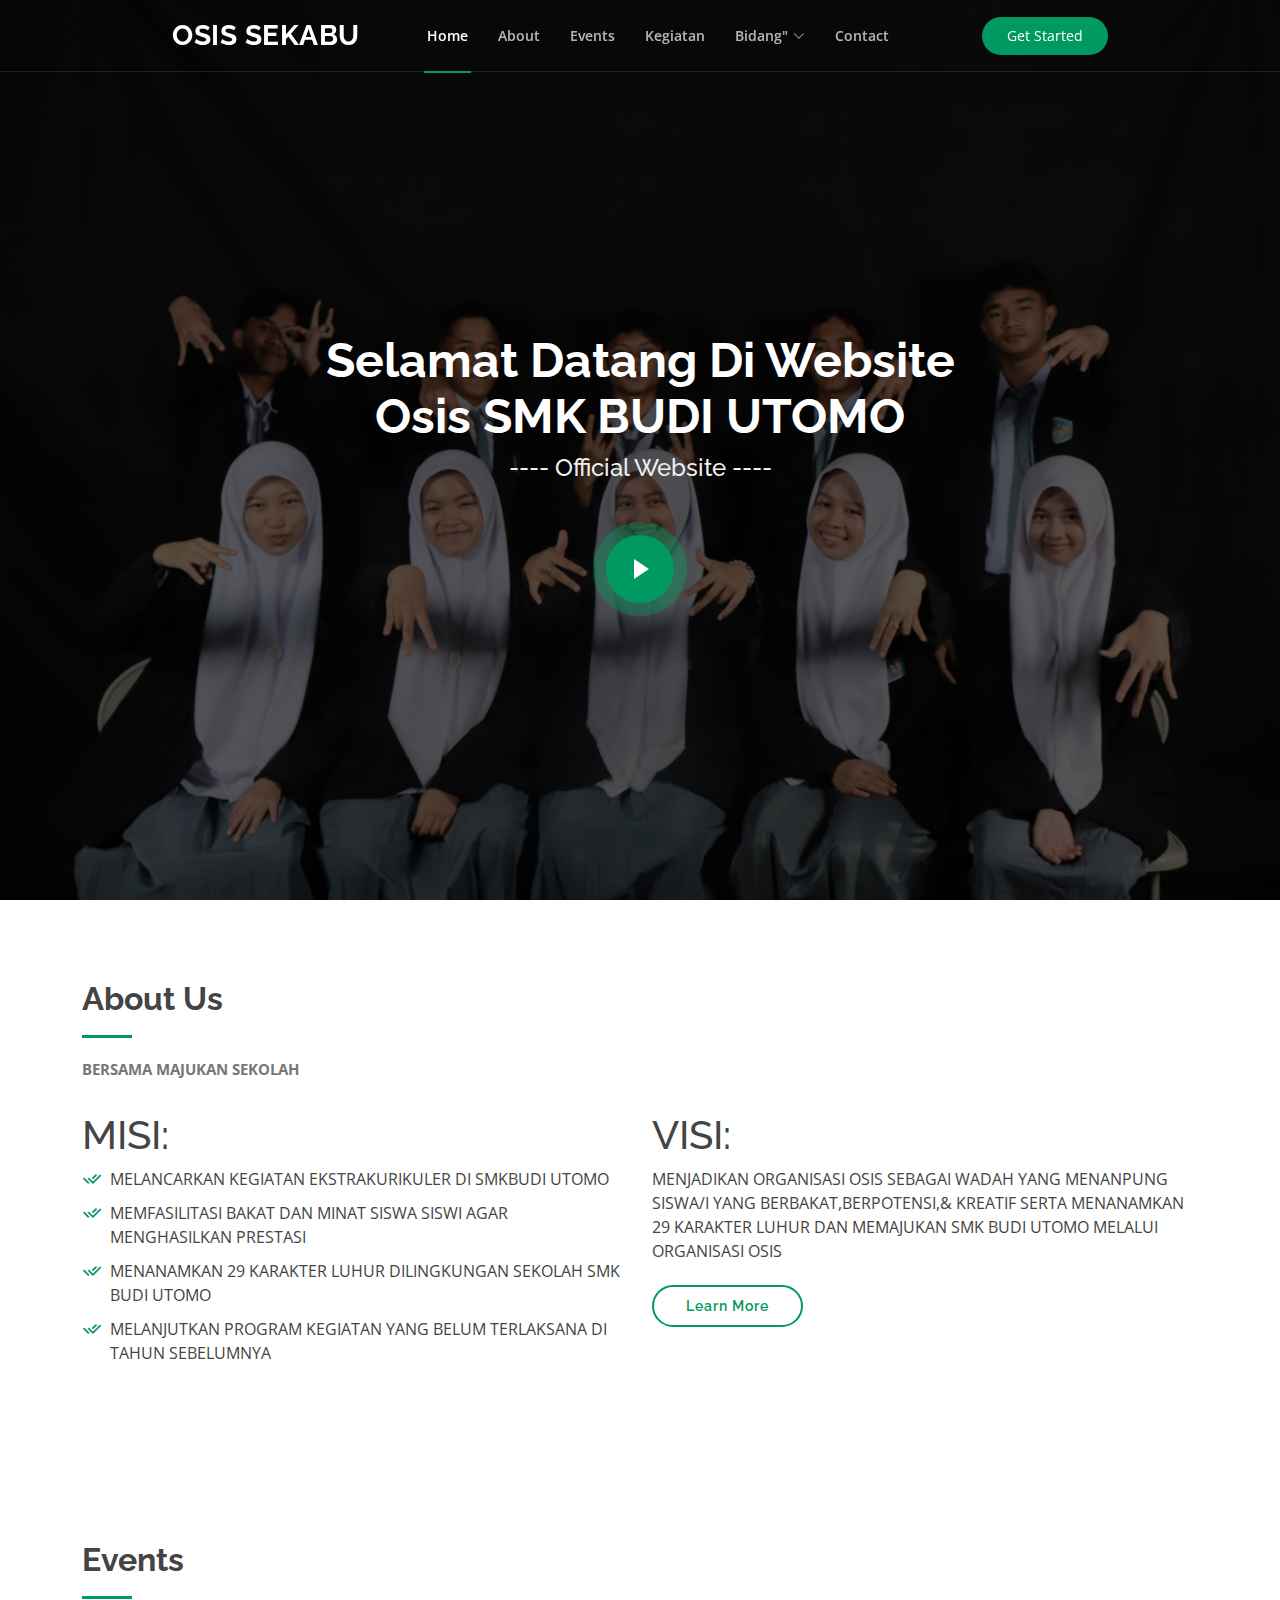
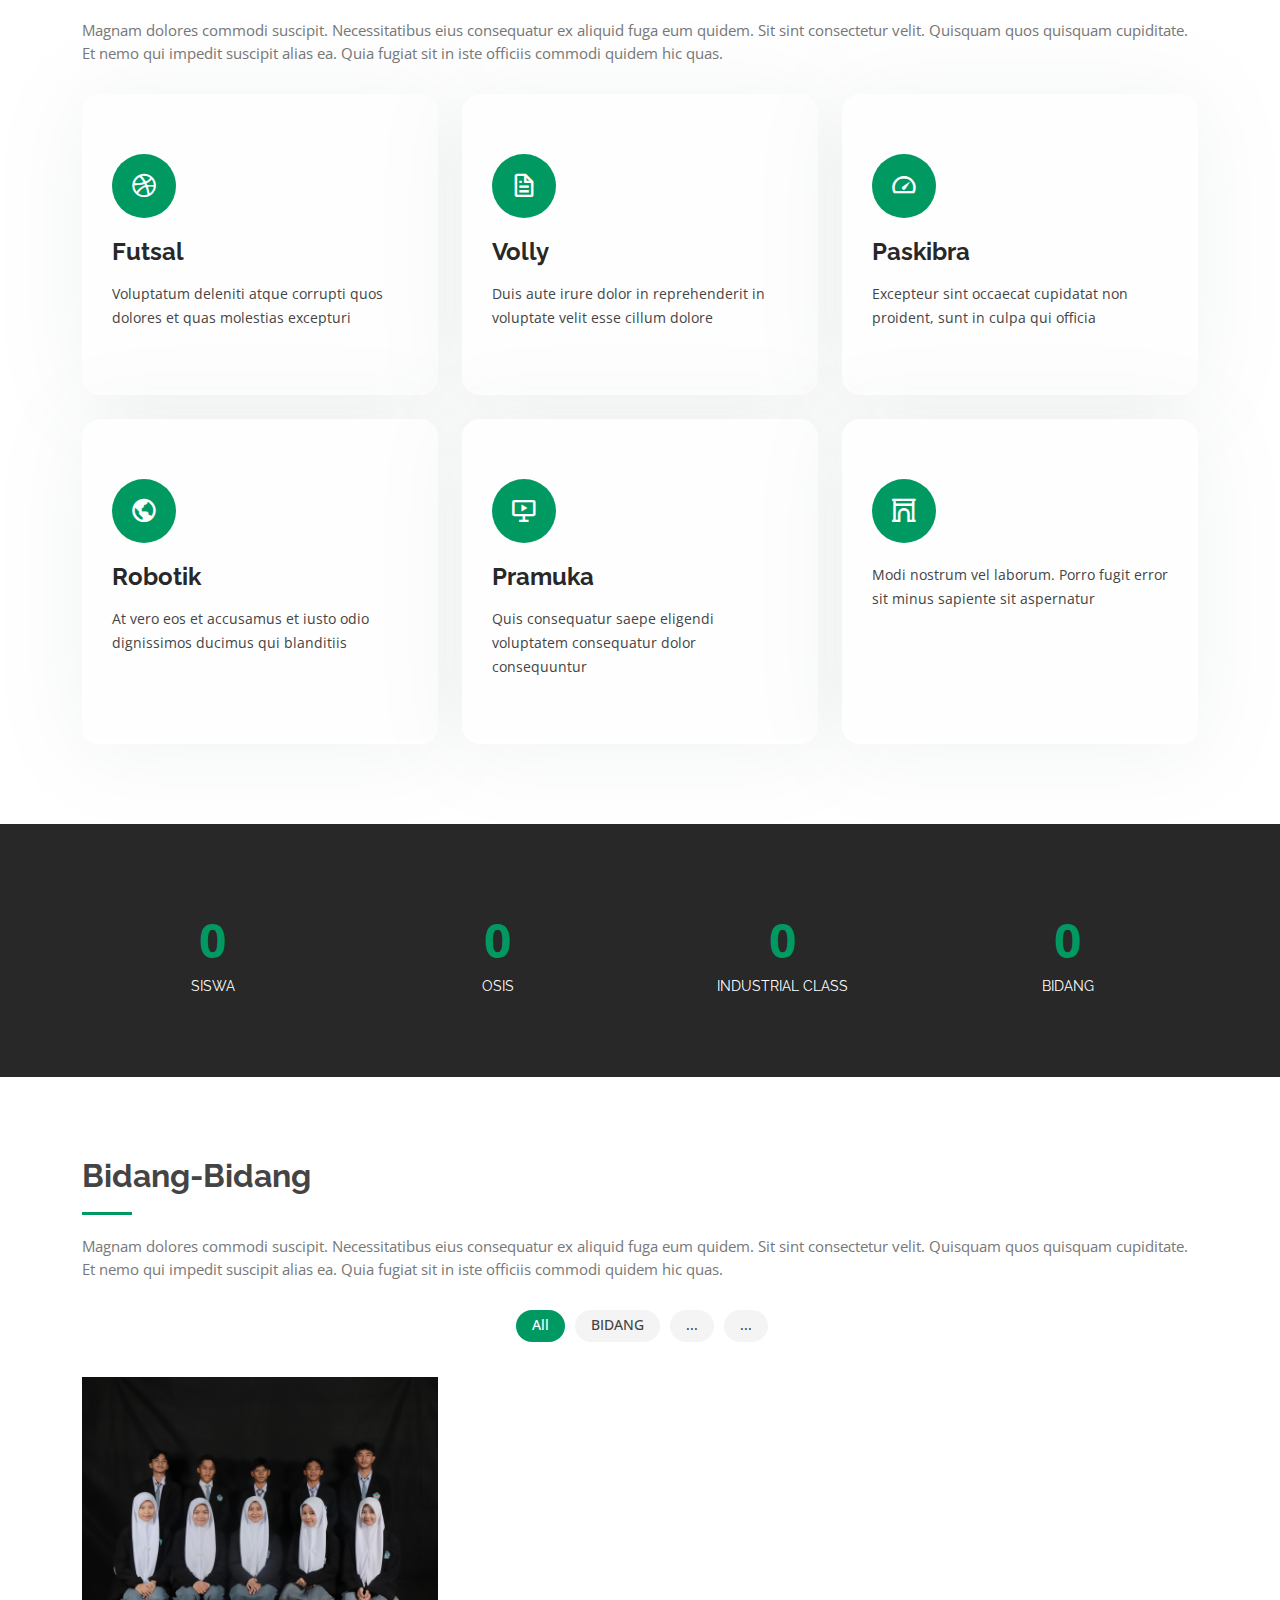
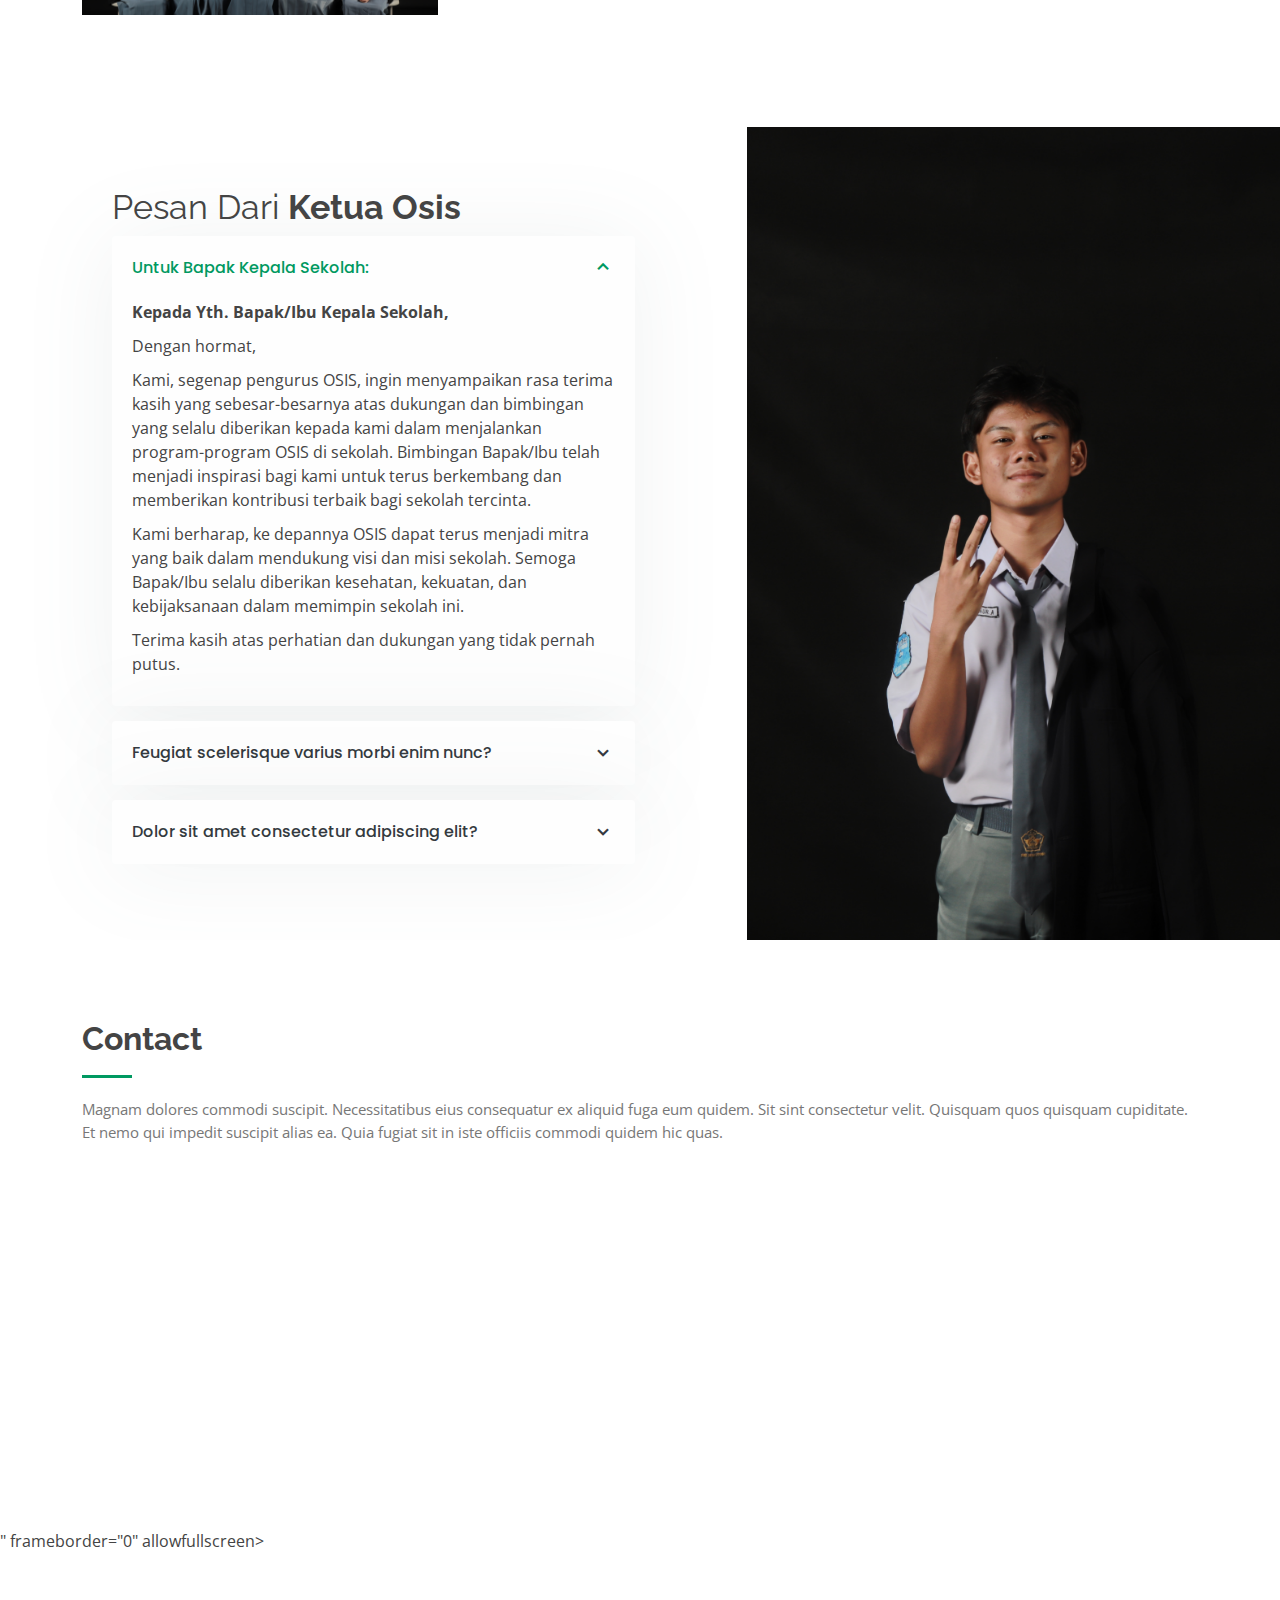
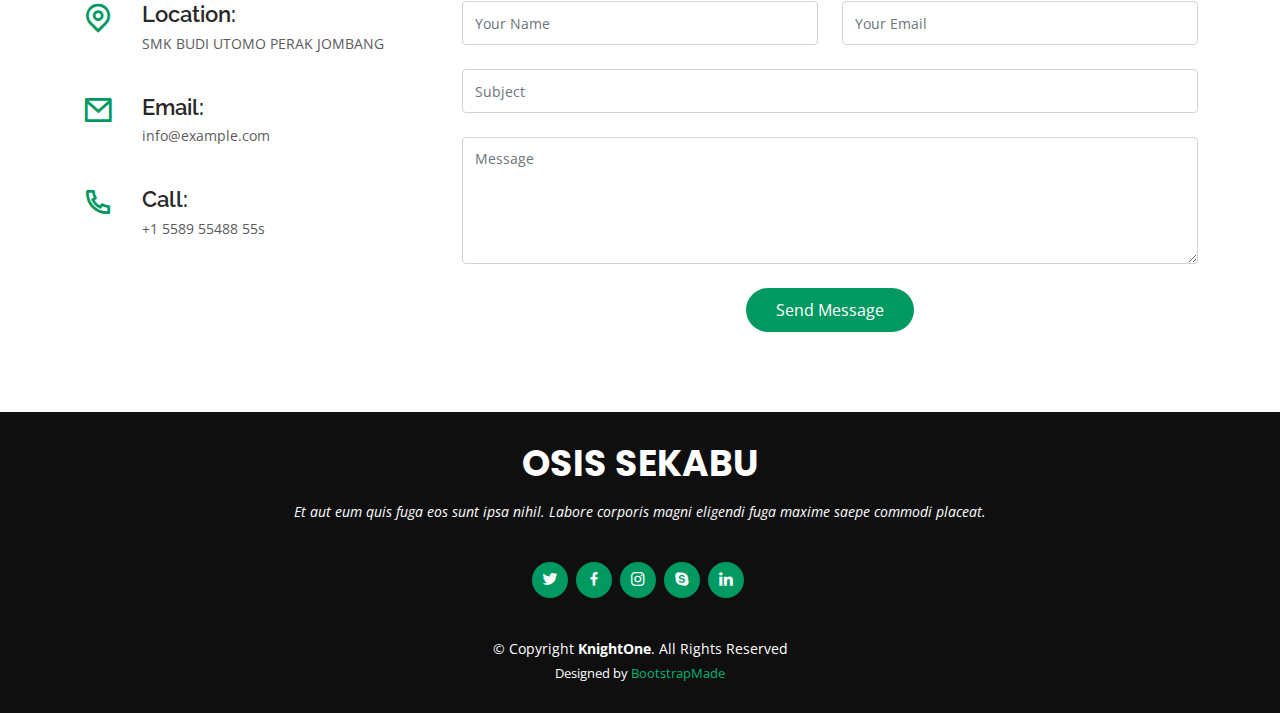
==== index.html @ 407ea9cc "first commit" ====
<!DOCTYPE html>
<html lang="en">

<head>
  <meta charset="utf-8">
  <meta content="width=device-width, initial-scale=1.0" name="viewport">

  <title>Lembar website osis</title>
  <meta content="" name="description">
  <meta content="" name="keywords">

  <!-- Favicons -->
  <link href="assets/img/favicon.png" rel="icon">
  <link href="assets/img/apple-touch-icon.png" rel="apple-touch-icon">

  <!-- Google Fonts -->
  <link href="https://fonts.googleapis.com/css?family=Open+Sans:300,300i,400,400i,600,600i,700,700i|Raleway:300,300i,400,400i,500,500i,600,600i,700,700i|Poppins:300,300i,400,400i,500,500i,600,600i,700,700i" rel="stylesheet">

  <!-- Vendor CSS Files -->
  <link href="assets/vendor/bootstrap/css/bootstrap.min.css" rel="stylesheet">
  <link href="assets/vendor/bootstrap-icons/bootstrap-icons.css" rel="stylesheet">
  <link href="assets/vendor/boxicons/css/boxicons.min.css" rel="stylesheet">
  <link href="assets/vendor/glightbox/css/glightbox.min.css" rel="stylesheet">
  <link href="assets/vendor/remixicon/remixicon.css" rel="stylesheet">
  <link href="assets/vendor/swiper/swiper-bundle.min.css" rel="stylesheet">

  <!-- Template Main CSS File -->
  <link href="assets/css/style.css" rel="stylesheet">

  <!-- =======================================================
  * Template Name: KnightOne - v4.9.0
  * Template URL: https://bootstrapmade.com/knight-simple-one-page-bootstrap-template/
  * Author: BootstrapMade.com
  * License: https://bootstrapmade.com/license/
  ======================================================== -->
</head>

<body>

  <!-- ======= Header ======= -->
  <header id="header" class="fixed-top ">
    <div class="container-fluid">

      <div class="row justify-content-center">
        <div class="col-xl-9 d-flex align-items-center justify-content-lg-between">
          <h1 class="logo me-auto me-lg-0"><a href="index.html">OSIS SEKABU</a></h1>
          <!-- Uncomment below if you prefer to use an image logo -->
          <!-- <a href="index.html" class="logo me-auto me-lg-0"><img src="assets/img/logo.png" alt="" class="img-fluid"></a>-->

          <nav id="navbar" class="navbar order-last order-lg-0">
            <ul>
              <li><a class="nav-link scrollto active" href="#hero">Home</a></li>
              <li><a class="nav-link scrollto" href="#about">About</a></li>
              <li><a class="nav-link scrollto" href="#services">Events</a></li>
              <!-- <li><a class="nav-link scrollto " href="#portfolio">Portfolio</a></li> -->
              <li><a class="nav-link scrollto" href="#pricing">Kegiatan</a></li>
              <li class="dropdown"><a href="#portfolio"><span>Bidang"</span> <i class="bi bi-chevron-down"></i></a>
                <ul>
                  <li><a href="bidanginti.html">INTI OSIS</a></li>
                  <li><a href="Bidang1.html">Bidang 1</a></li>
                  <!-- <li class="dropdown">
                    <ul>
                      <li><a href="#">Bidang 1</a></li>
                      <li><a href="#">Bidang 2</a></li>
                      <li><a href="#">Bidang 3</a></li>
                      <li><a href="#">Bidang 4</a></li>
                      <li><a href="#">Bidang 5</a></li>
                    </ul>
                  </li> -->
                  <li><a href="#">Bidang 2</a></li>
                  <li><a href="#">Bidang 3</a></li>
                  <li><a href="#">Bidang 4</a></li>
                  <li><a href="">Bidang 5</a></li>
                  <li><a href="#">Bidang 6</a></li>
                  <li><a href="#">Bidang 7</a></li>
                  <li><a href="#">Bidang 8</a></li>
                  <li><a href="">Bidang 9</a></li>
                  <li><a href="">Bidang 10</a></li>
                </ul>
              </li> 
              <li><a class="nav-link scrollto" href="#contact">Contact</a></li>
            </ul>
            <i class="bi bi-list mobile-nav-toggle"></i>
          </nav><!-- .navbar -->

          <a href="#about" class="get-started-btn scrollto">Get Started</a>
        </div>
      </div>

    </div>
  </header><!-- End Header -->

  <!-- ======= Hero Section ======= -->
  <section id="hero" class="d-flex flex-column justify-content-center">
    <div class="container">
      <div class="row justify-content-center">
        <div class="col-xl-8">
          <h1>Selamat Datang Di Website Osis SMK BUDI UTOMO</h1>
          <h2>---- Official Website ----</h2>
          <a href="https://www.youtube.com/watch?v=Rs8aC1i0Rj0&list=RDRs8aC1i0Rj0&start_radio=1" class="glightbox play-btn mb-4"></a>
        </div>
      </div>
    </div>
  </section><!-- End Hero -->

  <main id="main">

    <!-- ======= About Us Section ======= -->
    <section id="about" class="about">
      <div class="container">

        <div class="section-title">
          <h2>About Us</h2>
          <p><strong> BERSAMA MAJUKAN SEKOLAH</strong></p>
        </div>

        <div class="row content">
          <div class="col-lg-6">
            <h1>MISI:</h1>
            <ul>
              <li><i class="ri-check-double-line"></i>MELANCARKAN KEGIATAN EKSTRAKURIKULER DI SMKBUDI UTOMO</li>
              <li><i class="ri-check-double-line"></i>MEMFASILITASI BAKAT DAN MINAT SISWA SISWI AGAR MENGHASILKAN PRESTASI</li>
              <li><i class="ri-check-double-line"></i>MENANAMKAN 29 KARAKTER LUHUR DILINGKUNGAN SEKOLAH SMK BUDI UTOMO</li>
              <li><i class="ri-check-double-line"></i>MELANJUTKAN PROGRAM KEGIATAN YANG BELUM TERLAKSANA DI TAHUN SEBELUMNYA</li>
            </ul>
          </div>
          <div class="col-lg-6 pt-4 pt-lg-0">
            <h1>VISI:</h1>
            <p>
              MENJADIKAN ORGANISASI OSIS SEBAGAI WADAH YANG MENANPUNG SISWA/I
              YANG BERBAKAT,BERPOTENSI,& KREATIF SERTA MENANAMKAN 29 KARAKTER LUHUR 
              DAN MEMAJUKAN  SMK BUDI UTOMO MELALUI ORGANISASI OSIS
            </p>
            <a href="#" class="btn-learn-more">Learn More</a>
          </div>
        </div>

      </div>
    </section><!-- End About Us Section -->

    <!-- ======= Services Section ======= -->
    <section id="services" class="services">
      <div class="container">

        <div class="section-title">
          <h2>Events</h2>
          <p>Magnam dolores commodi suscipit. Necessitatibus eius consequatur ex aliquid fuga eum quidem. Sit sint consectetur velit. Quisquam quos quisquam cupiditate. Et nemo qui impedit suscipit alias ea. Quia fugiat sit in iste officiis commodi quidem hic quas.</p>
        </div>

        <div class="row">
          <div class="col-lg-4 col-md-6 d-flex align-items-stretch">
            <div class="icon-box">
              <div class="icon"><i class="bx bxl-dribbble"></i></div>
              <h4><a href="">Futsal</a></h4>
              <p>Voluptatum deleniti atque corrupti quos dolores et quas molestias excepturi</p>
            </div>
          </div>

          <div class="col-lg-4 col-md-6 d-flex align-items-stretch mt-4 mt-md-0">
            <div class="icon-box">
              <div class="icon"><i class="bx bx-file"></i></div>
              <h4><a href="">Volly</a></h4>
              <p>Duis aute irure dolor in reprehenderit in voluptate velit esse cillum dolore</p>
            </div>
          </div>

          <div class="col-lg-4 col-md-6 d-flex align-items-stretch mt-4 mt-lg-0">
            <div class="icon-box">
              <div class="icon"><i class="bx bx-tachometer"></i></div>
              <h4><a href="">Paskibra</a></h4>
              <p>Excepteur sint occaecat cupidatat non proident, sunt in culpa qui officia</p>
            </div>
          </div>

          <div class="col-lg-4 col-md-6 d-flex align-items-stretch mt-4">
            <div class="icon-box">
              <div class="icon"><i class="bx bx-world"></i></div>
              <h4><a href="">Robotik</a></h4>
              <p>At vero eos et accusamus et iusto odio dignissimos ducimus qui blanditiis</p>
            </div>
          </div>

          <div class="col-lg-4 col-md-6 d-flex align-items-stretch mt-4">
            <div class="icon-box">
              <div class="icon"><i class="bx bx-slideshow"></i></div>
              <h4><a href="">Pramuka</a></h4>
              <p>Quis consequatur saepe eligendi voluptatem consequatur dolor consequuntur</p>
            </div>
          </div>

          <div class="col-lg-4 col-md-6 d-flex align-items-stretch mt-4">
            <div class="icon-box">
              <div class="icon"><i class="bx bx-arch"></i></div>
              <h4><a href=""></a></h4>
              <p>Modi nostrum vel laborum. Porro fugit error sit minus sapiente sit aspernatur</p>
            </div>
          </div>

        </div>

      </div>
    </section><!-- End Services Section -->

    <!-- ======= Cta Section ======= -->
    <!-- <section id="cta" class="cta">
      <div class="container">

        <div class="row">
          <div class="col-lg-9 text-center text-lg-start">
            <h3>Call To Action</h3>
            <p> Duis aute irure dolor in reprehenderit in voluptate velit esse cillum dolore eu fugiat nulla pariatur. Excepteur sint occaecat cupidatat non proident, sunt in culpa qui officia deserunt mollit anim id est laborum.</p>
          </div>
          <div class="col-lg-3 cta-btn-container text-center">
            <a class="cta-btn align-middle" href="#">Call To Action</a>
          </div>
        </div>

      </div>
    </section> -->
    <!-- End Cta Section -->

    <!-- ======= Features Section ======= -->
    <!-- <section id="features" class="features">
      <div class="container">

        <div class="row">
          <div class="col-lg-6 order-2 order-lg-1">
            <div class="icon-box mt-5 mt-lg-0">
              <i class="bx bx-receipt"></i>
              <h4>Est labore ad</h4>
              <p>Consequuntur sunt aut quasi enim aliquam quae harum pariatur laboris nisi ut aliquip</p>
            </div>
            <div class="icon-box mt-5">
              <i class="bx bx-cube-alt"></i>
              <h4>Harum esse qui</h4>
              <p>Excepteur sint occaecat cupidatat non proident, sunt in culpa qui officia deserunt</p>
            </div>
            <div class="icon-box mt-5">
              <i class="bx bx-images"></i>
              <h4>Aut occaecati</h4>
              <p>Aut suscipit aut cum nemo deleniti aut omnis. Doloribus ut maiores omnis facere</p>
            </div>
            <div class="icon-box mt-5">
              <i class="bx bx-shield"></i>
              <h4>Beatae veritatis</h4>
              <p>Expedita veritatis consequuntur nihil tempore laudantium vitae denat pacta</p>
            </div>
          </div>
          <div class="image col-lg-6 order-1 order-lg-2" style='background-image: url("assets/img/features.jpg");'></div>
        </div>

      </div>
    </section> -->
    <!-- End Features Section -->

    <!-- ======= Clients Section ======= -->
    <!-- <section id="clients" class="clients">
      <div class="container">

        <div class="row no-gutters clients-wrap clearfix wow fadeInUp">

          <div class="col-lg-3 col-md-4 col-xs-6">
            <div class="client-logo">
              <img src="assets/img/clients/client-1.png" class="img-fluid" alt="">
            </div>
          </div>

          <div class="col-lg-3 col-md-4 col-xs-6">
            <div class="client-logo">
              <img src="assets/img/clients/client-2.png" class="img-fluid" alt="">
            </div>
          </div>

          <div class="col-lg-3 col-md-4 col-xs-6">
            <div class="client-logo">
              <img src="assets/img/clients/client-3.png" class="img-fluid" alt="">
            </div>
          </div>

          <div class="col-lg-3 col-md-4 col-xs-6">
            <div class="client-logo">
              <img src="assets/img/clients/client-4.png" class="img-fluid" alt="">
            </div>
          </div>

          <div class="col-lg-3 col-md-4 col-xs-6">
            <div class="client-logo">
              <img src="assets/img/clients/client-5.png" class="img-fluid" alt="">
            </div>
          </div>

          <div class="col-lg-3 col-md-4 col-xs-6">
            <div class="client-logo">
              <img src="assets/img/clients/client-6.png" class="img-fluid" alt="">
            </div>
          </div>

          <div class="col-lg-3 col-md-4 col-xs-6">
            <div class="client-logo">
              <img src="assets/img/clients/client-7.png" class="img-fluid" alt="">
            </div>
          </div>

          <div class="col-lg-3 col-md-4 col-xs-6">
            <div class="client-logo">
              <img src="assets/img/clients/client-8.png" class="img-fluid" alt="">
            </div>
          </div>

        </div>

      </div>
    </section> -->
    <!-- End Clients Section -->

    <!-- ======= Counts Section ======= -->
    <section id="counts" class="counts">
      <div class="container">

        <!-- <div class="text-center title">
          <h3>What we have achieved so far</h3>
          <p>Iusto et labore modi qui sapiente xpedita tempora et aut non ipsum consequatur illo.</p>
        </div> -->

        <div class="row counters position-relative">

          <div class="col-lg-3 col-6 text-center">
            <span data-purecounter-start="0" data-purecounter-end="1604" data-purecounter-duration="1" class="purecounter"></span>
            <p>SISWA</p>
          </div>

          <div class="col-lg-3 col-6 text-center">
            <span data-purecounter-start="0" data-purecounter-end="58" data-purecounter-duration="1" class="purecounter"></span>
            <p>OSIS</p>
          </div>

          <div class="col-lg-3 col-6 text-center">
            <span data-purecounter-start="0" data-purecounter-end="5" data-purecounter-duration="1" class="purecounter"></span>
            <p>INDUSTRIAL CLASS</p>
          </div>

          <div class="col-lg-3 col-6 text-center">
            <span data-purecounter-start="0" data-purecounter-end="10" data-purecounter-duration="1" class="purecounter"></span>
            <p>BIDANG</p>
          </div>

        </div>

      </div>
    </section><!-- End Counts Section -->
    <!-- ======= bidang Section ======= -->
    <section id="portfolio" class="portfolio">
      <div class="container">

        <div class="section-title">
          <h2>Bidang-Bidang</h2>
          <p>Magnam dolores commodi suscipit. Necessitatibus eius consequatur ex aliquid fuga eum quidem. Sit sint consectetur velit. Quisquam quos quisquam cupiditate. Et nemo qui impedit suscipit alias ea. Quia fugiat sit in iste officiis commodi quidem hic quas.</p>
        </div>

        <div class="row">
          <div class="col-lg-12 d-flex justify-content-center">
            <ul id="portfolio-flters">
              <li data-filter="*" class="filter-active">All</li>
              <li data-filter=".filter-app">BIDANG</li>
              <li data-filter=".filter-card">...</li>
              <li data-filter=".filter-web">...</li>
            </ul>
          </div>
        </div>

        <div class="row portfolio-container">

          <div class="col-lg-4 col-md-6 portfolio-item filter-app">
            <img src="assets/img/101CANON/1.JPG" class="img-fluid" alt="">
            <div class="portfolio-info">
              <h4>INTI OSIS</h4>
              <p>Hallo Guys!!!</p>
              <a href="assets/img/101CANON/2.JPG" data-gallery="portfolioGallery" class="portfolio-lightbox preview-link" title="INTI OSIS"><i class="bx bx-plus"></i></a>
              <a href="bidanginti.html" class="details-link" title="More Details"><i class="bx bx-link"></i></a>
            </div>
          </div>

          <div class="col-lg-4 col-md-6 portfolio-item filter-app">
            <img src="assets/img/P1280204.JPG" class="img-fluid" alt="">
            <div class="portfolio-info">
              <h4>BIDANG 1</h4>
              <p>BIDANG KKEIMANAN DAN KETAKWAAN <div class="swiper-slide">
              <a href="assets/img/P1280206.JPG" data-gallery="portfolioGallery" class="portfolio-lightbox preview-link" title="Bidang 1"><i class="bx bx-plus"></i></a>
              <a href="Bidang1.html" class="details-link" title="More Details"><i class="bx bx-link"></i></a>
            </div>
          </div>
          </div>

          <div class="col-lg-4 col-md-6 portfolio-item filter-web">
            <img src="assets/img/P1280201.JPG" class="img-fluid" alt="">
            <div class="portfolio-info">
              <h4>BIDANG 2</h4>
              <p>BIDANG BUDI PEKERTI LUHUR DAN AKHLAK MULIA</p>
              <a href="assets/img/P1280203.JPG" data-gallery="portfolioGallery" class="portfolio-lightbox preview-link" title="Bidang 2"><i class="bx bx-plus"></i></a>
              <a href="Bidang2.html" class="details-link" title="More Details"><i class="bx bx-link"></i></a>
            </div>
          </div>

          <div class="col-lg-4 col-md-6 portfolio-item filter-app">
            <img src="assets/img/P1280205.JPG" class="img-fluid" alt="">
            <div class="portfolio-info">
              <h4>BIDANG 3</h4>
              <p>BIDANG KEPRIBADIAN, WAWASAN KEBANGSAAN DAN BELA NEGARA</p>
              <a href="assets/img/P1280207.JPG" data-gallery="portfolioGallery" class="portfolio-lightbox preview-link" title="Bidang 3"><i class="bx bx-plus"></i></a>
              <a href="Bidang3.html" class="details-link" title="More Details"><i class="bx bx-link"></i></a>
            </div>
          </div>

          <div class="col-lg-4 col-md-6 portfolio-item filter-card">
            <img src="assets/img/P1280207.JPG" class="img-fluid" alt="">
            <div class="portfolio-info">
              <h4>BIDANG 4</h4>
              <p>BIDANG PRESTASI AKADEMIK, SENI DAN OLAHRAGA</p>
              <a href="assets/img/P1280202.JPG" data-gallery="portfolioGallery" class="portfolio-lightbox preview-link" title="Bidang 4"><i class="bx bx-plus"></i></a>
              <a href="Bidang4.html" class="details-link" title="More Details"><i class="bx bx-link"></i></a>
            </div>
          </div>

          <div class="col-lg-4 col-md-6 portfolio-item filter-web">
            <img src="assets/img/P1280205.JPG" class="img-fluid" alt="">
            <div class="portfolio-info">
              <h4>BIDANG 5</h4>
              <p>BIDANG DEMOKRASI, PENDIDIKAN POLITIK LINGKUNGAN HIDUP DAN TOLERANSI SOSIAL</p>
              <a href="assets/img/P1280204.JPG" data-gallery="portfolioGallery" class="portfolio-lightbox preview-link" title="Bidang 5"><i class="bx bx-plus"></i></a>
              <a href="Bidang5.html" class="details-link" title="More Details"><i class="bx bx-link"></i></a>
            </div>
          </div>

          <div class="col-lg-4 col-md-6 portfolio-item filter-app">
            <img src="assets/img/P1280205.JPG" class="img-fluid" alt="">
            <div class="portfolio-info">
              <h4>BIDANG 6</h4>
              <p>BIDANG KREATIFITAS KETERAMPILAN DAN KEWIRAUSAHAAN</p>
              <a href="assets/img/P1280206.JPG" data-gallery="portfolioGallery" class="portfolio-lightbox preview-link" title="Bidang 6"><i class="bx bx-plus"></i></a>
              <a href="portfolio-details.html" class="details-link" title="More Details"><i class="bx bx-link"></i></a>
            </div>
          </div>

          <div class="col-lg-4 col-md-6 portfolio-item filter-card">
            <img src="assets/img/P1280206.JPG" class="img-fluid" alt="">
            <div class="portfolio-info">
              <h4>BIDANG 7</h4>
              <p>BIDANG KUALITAS JASMANI, KESEHATAN DAN GIZI</p>
              <a href="assets/img/P1280204.JPG" data-gallery="portfolioGallery" class="portfolio-lightbox preview-link" title="Bidang 7"><i class="bx bx-plus"></i></a>
              <a href="portfolio-details.html" class="details-link" title="More Details"><i class="bx bx-link"></i></a>
            </div>
          </div>

          <div class="col-lg-4 col-md-6 portfolio-item filter-card">
            <img src="assets/img/P1280205.JPG" class="img-fluid" alt="">
            <div class="portfolio-info">
              <h4>BIDANG 8</h4>
              <p>BIDANG SASTRA DAN BUDAYA</p>
              <a href="assets/img/P1280204.JPG" data-gallery="portfolioGallery" class="portfolio-lightbox preview-link" title="Bidang 8"><i class="bx bx-plus"></i></a>
              <a href="portfolio-details.html" class="details-link" title="More Details"><i class="bx bx-link"></i></a>
            </div>
          </div>

          <div class="col-lg-4 col-md-6 portfolio-item filter-web">
            <img src="assets/img/P1280204.JPG" class="img-fluid" alt="">
            <div class="portfolio-info">
              <h4>BIDANG 9</h4>
              <p>BIDANG TEKNOLOGI INFORMASI DAN KOMUNIKASI</p>
              <a href="assets/img/P1280205.JPG" data-gallery="portfolioGallery" class="portfolio-lightbox preview-link" title="Bidang 9"><i class="bx bx-plus"></i></a>
              <a href="portfolio-details.html" class="details-link" title="More Details"><i class="bx bx-link"></i></a>
            </div>
          </div>

          <div class="col-lg-4 col-md-6 portfolio-item filter-web">
            <img src="assets/img/P1280204.JPG" class="img-fluid" alt="">
            <div class="portfolio-info">
              <h4>BIDANG 10</h4>
              <p>BIDANG KOMUNIKASI DALAM BAHASA INGGRIS</p>
              <a href="assets/img/P1280205.JPG" data-gallery="portfolioGallery" class="portfolio-lightbox preview-link" title="Bidang 10"><i class="bx bx-plus"></i></a>
              <a href="portfolio-details.html" class="details-link" title="More Details"><i class="bx bx-link"></i></a>
            </div>
          </div>

        </div>

      </div>
    </section>
    <!-- End Portfolio Section -->


    <!-- ======= Pricing Section ======= -->
    <!-- <section id="pricing" class="pricing">
      <div class="container">

        <div class="section-title">
          <h2>Pricing</h2>
          <p>Magnam dolores commodi suscipit. Necessitatibus eius consequatur ex aliquid fuga eum quidem. Sit sint consectetur velit. Quisquam quos quisquam cupiditate. Et nemo qui impedit suscipit alias ea. Quia fugiat sit in iste officiis commodi quidem hic quas.</p>
        </div>

        <div class="row">

          <div class="col-lg-4 col-md-6">
            <div class="box">
              <h3>Free</h3>
              <h4><sup>$</sup>0<span> / month</span></h4>
              <ul>
                <li>Aida dere</li>
                <li>Nec feugiat nisl</li>
                <li>Nulla at volutpat dola</li>
                <li class="na">Pharetra massa</li>
                <li class="na">Massa ultricies mi</li>
              </ul>
              <div class="btn-wrap">
                <a href="#" class="btn-buy">Buy Now</a>
              </div>
            </div>
          </div>

          <div class="col-lg-4 col-md-6 mt-4 mt-md-0">
            <div class="box recommended">
              <span class="recommended-badge">Recommended</span>
              <h3>Business</h3>
              <h4><sup>$</sup>19<span> / month</span></h4>
              <ul>
                <li>Aida dere</li>
                <li>Nec feugiat nisl</li>
                <li>Nulla at volutpat dola</li>
                <li>Pharetra massa</li>
                <li class="na">Massa ultricies mi</li>
              </ul>
              <div class="btn-wrap">
                <a href="#" class="btn-buy">Buy Now</a>
              </div>
            </div>
          </div>

          <div class="col-lg-4 col-md-6 mt-4 mt-lg-0">
            <div class="box">
              <h3>Developer</h3>
              <h4><sup>$</sup>29<span> / month</span></h4>
              <ul>
                <li>Aida dere</li>
                <li>Nec feugiat nisl</li>
                <li>Nulla at volutpat dola</li>
                <li>Pharetra massa</li>
                <li>Massa ultricies mi</li>
              </ul>
              <div class="btn-wrap">
                <a href="#" class="btn-buy">Buy Now</a>
              </div>
            </div>
          </div>

        </div>

      </div>
    </section> -->
    <!-- End Pricing Section -->

    <!-- ======= Faq Section ======= -->
    <section id="faq" class="faq">
      <div class="container-fluid">

        <div class="row">

          <div class="col-lg-7 d-flex flex-column justify-content-center align-items-stretch  order-2 order-lg-1">

            <div class="content">
              <h3>Pesan Dari <strong>Ketua Osis</strong></h3>
              <!-- <p>
                Lorem ipsum dolor sit amet, consectetur adipiscing elit, sed do eiusmod tempor incididunt ut labore et dolore magna aliqua. Duis aute irure dolor in reprehenderit
              </p> -->
            </div>

            <div class="accordion-list">
              <ul>
                <li>
                  <a data-bs-toggle="collapse" class="collapse" data-bs-target="#accordion-list-1">Untuk Bapak Kepala Sekolah: <i class="bx bx-chevron-down icon-show"></i><i class="bx bx-chevron-up icon-close"></i></a>
                  <div id="accordion-list-1" class="collapse show" data-bs-parent=".accordion-list">
                    <p>
                      <p><strong>Kepada Yth. Bapak/Ibu Kepala Sekolah,</strong></p>
                      <p>Dengan hormat,</p>
                      <p>Kami, segenap pengurus OSIS, ingin menyampaikan rasa terima kasih yang sebesar-besarnya atas dukungan dan bimbingan yang selalu diberikan kepada kami dalam menjalankan program-program OSIS di sekolah. Bimbingan Bapak/Ibu telah menjadi inspirasi bagi kami untuk terus berkembang dan memberikan kontribusi terbaik bagi sekolah tercinta.</p>
                      <p>Kami berharap, ke depannya OSIS dapat terus menjadi mitra yang baik dalam mendukung visi dan misi sekolah. Semoga Bapak/Ibu selalu diberikan kesehatan, kekuatan, dan kebijaksanaan dalam memimpin sekolah ini.</p>
                      <p>Terima kasih atas perhatian dan dukungan yang tidak pernah putus.</p>
                   </p>
                  </div>
                </li>

                <li>
                  <a data-bs-toggle="collapse" data-bs-target="#accordion-list-2" class="collapsed">Feugiat scelerisque varius morbi enim nunc? <i class="bx bx-chevron-down icon-show"></i><i class="bx bx-chevron-up icon-close"></i></a>
                  <div id="accordion-list-2" class="collapse" data-bs-parent=".accordion-list">
                    <p>
                      Dolor sit amet consectetur adipiscing elit pellentesque habitant morbi. Id interdum velit laoreet id donec ultrices. Fringilla phasellus faucibus scelerisque eleifend donec pretium. Est pellentesque elit ullamcorper dignissim. Mauris ultrices eros in cursus turpis massa tincidunt dui.
                    </p>
                  </div>
                </li>

                <li>
                  <a data-bs-toggle="collapse" data-bs-target="#accordion-list-3" class="collapsed">Dolor sit amet consectetur adipiscing elit? <i class="bx bx-chevron-down icon-show"></i><i class="bx bx-chevron-up icon-close"></i></a>
                  <div id="accordion-list-3" class="collapse" data-bs-parent=".accordion-list">
                    <p>
                      Eleifend mi in nulla posuere sollicitudin aliquam ultrices sagittis orci. Faucibus pulvinar elementum integer enim. Sem nulla pharetra diam sit amet nisl suscipit. Rutrum tellus pellentesque eu tincidunt. Lectus urna duis convallis convallis tellus. Urna molestie at elementum eu facilisis sed odio morbi quis
                    </p>
                  </div>
                </li>

              </ul>
            </div>

          </div>

          <div class="col-lg-5 align-items-stretch order-1 order-lg-2 img" style='background-image: url("assets/img/101CANON/ketua.JPG");'>&nbsp;</div>
        </div>

      </div>
    </section><!-- End Faq Section -->

    <!-- ======= Contact Section ======= -->
    <section id="contact" class="contact">
      <div class="container">

        <div class="section-title">
          <h2>Contact</h2>
          <p>Magnam dolores commodi suscipit. Necessitatibus eius consequatur ex aliquid fuga eum quidem. Sit sint consectetur velit. Quisquam quos quisquam cupiditate. Et nemo qui impedit suscipit alias ea. Quia fugiat sit in iste officiis commodi quidem hic quas.</p>
        </div>
      </div>

      <div>
        <iframe style="border:0; width: 100%; height: 350px;" src="https://www.google.com/maps/embed?pb=!1m18!1m12!1m3!1d3506.966795536621!2d112.1612513744452!3d-7.5756969748334875!2m3!1f0!2f0!3f0!3m2!1i1024!2i768!4f13.1!3m3!1m2!1s0x2e7840de94304901%3A0x8da101ebdd82412b!2sSMK%20BUDI%20UTOMO%20Gadingmangu!5e1!3m2!1sid!2sid!4v1731897783059!5m2!1sid!2sid" width="600" height="450" style="border:0;" allowfullscreen="" loading="lazy" referrerpolicy="no-referrer-when-downgrade"></iframe>" frameborder="0" allowfullscreen></iframe>
      </div>

      <div class="container">

        <div class="row mt-5">

          <div class="col-lg-4">
            <div class="info">
              <div class="address">
                <i class="ri-map-pin-line"></i>
                <h4>Location:</h4>
                <p>SMK BUDI UTOMO PERAK JOMBANG </p>
              </div>

              <div class="email">
                <i class="ri-mail-line"></i>
                <h4>Email:</h4>
                <p>info@example.com</p>
              </div>

              <div class="phone">
                <i class="ri-phone-line"></i>
                <h4>Call:</h4>
                <p>+1 5589 55488 55s</p>
              </div>

            </div>

          </div>

          <div class="col-lg-8 mt-5 mt-lg-0">

            <form action="forms/contact.php" method="post" role="form" class="php-email-form">
              <div class="row">
                <div class="col-md-6 form-group">
                  <input type="text" name="name" class="form-control" id="name" placeholder="Your Name" required>
                </div>
                <div class="col-md-6 form-group mt-3 mt-md-0">
                  <input type="email" class="form-control" name="email" id="email" placeholder="Your Email" required>
                </div>
              </div>
              <div class="form-group mt-3">
                <input type="text" class="form-control" name="subject" id="subject" placeholder="Subject" required>
              </div>
              <div class="form-group mt-3">
                <textarea class="form-control" name="message" rows="5" placeholder="Message" required></textarea>
              </div>
              <div class="my-3">
                <div class="loading">Loading</div>
                <div class="error-message"></div>
                <div class="sent-message">Your message has been sent. Thank you!</div>
              </div>
              <div class="text-center"><button type="submit">Send Message</button></div>
            </form>

          </div>

        </div>

      </div>
    </section><!-- End Contact Section -->

  </main><!-- End #main -->

  <!-- ======= Footer ======= -->
  <footer id="footer">
    <div class="container">
      <h3>OSIS SEKABU</h3>
      <p>Et aut eum quis fuga eos sunt ipsa nihil. Labore corporis magni eligendi fuga maxime saepe commodi placeat.</p>
      <div class="social-links">
        <a href="#" class="twitter"><i class="bx bxl-twitter"></i></a>
        <a href="#" class="facebook"><i class="bx bxl-facebook"></i></a>
        <a href="https://www.instagram.com/osisesemkabu/" class="instagram"><i class="bx bxl-instagram"></i></a>
        <a href="#" class="google-plus"><i class="bx bxl-skype"></i></a>
        <a href="#" class="linkedin"><i class="bx bxl-linkedin"></i></a>
      </div>
      <div class="copyright">
        &copy; Copyright <strong><span>KnightOne</span></strong>. All Rights Reserved
      </div>
      <div class="credits">
        <!-- All the links in the footer should remain intact. -->
        <!-- You can delete the links only if you purchased the pro version. -->
        <!-- Licensing information: https://bootstrapmade.com/license/ -->
        <!-- Purchase the pro version with working PHP/AJAX contact form: https://bootstrapmade.com/knight-simple-one-page-bootstrap-template/ -->
        Designed by <a href="https://bootstrapmade.com/">BootstrapMade</a>
      </div>
    </div>
  </footer><!-- End Footer -->

  <div id="preloader"></div>
  <a href="#" class="back-to-top d-flex align-items-center justify-content-center"><i class="bi bi-arrow-up-short"></i></a>

  <!-- Vendor JS Files -->
  <script src="assets/vendor/purecounter/purecounter_vanilla.js"></script>
  <script src="assets/vendor/bootstrap/js/bootstrap.bundle.min.js"></script>
  <script src="assets/vendor/glightbox/js/glightbox.min.js"></script>
  <script src="assets/vendor/isotope-layout/isotope.pkgd.min.js"></script>
  <script src="assets/vendor/swiper/swiper-bundle.min.js"></script>
  <script src="assets/vendor/php-email-form/validate.js"></script>

  <!-- Template Main JS File -->
  <script src="assets/js/main.js"></script>

</body>

</html>
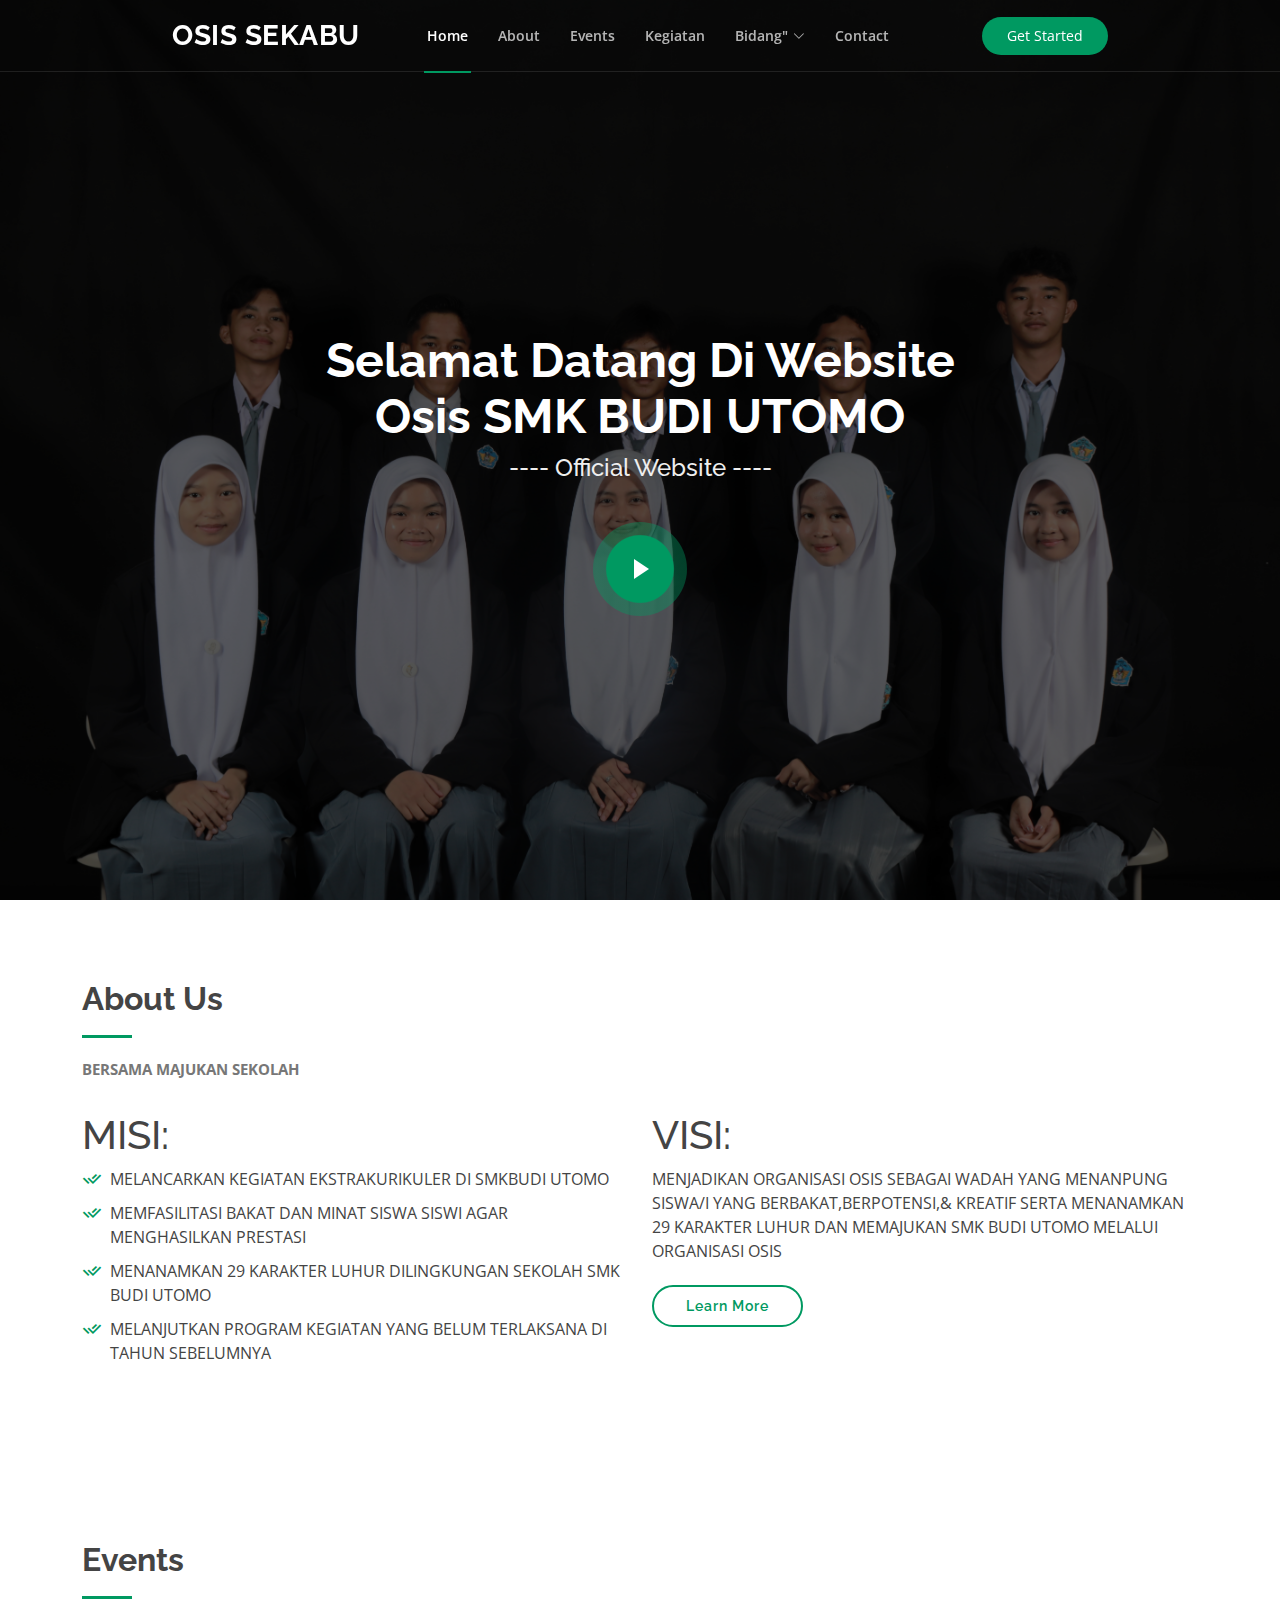
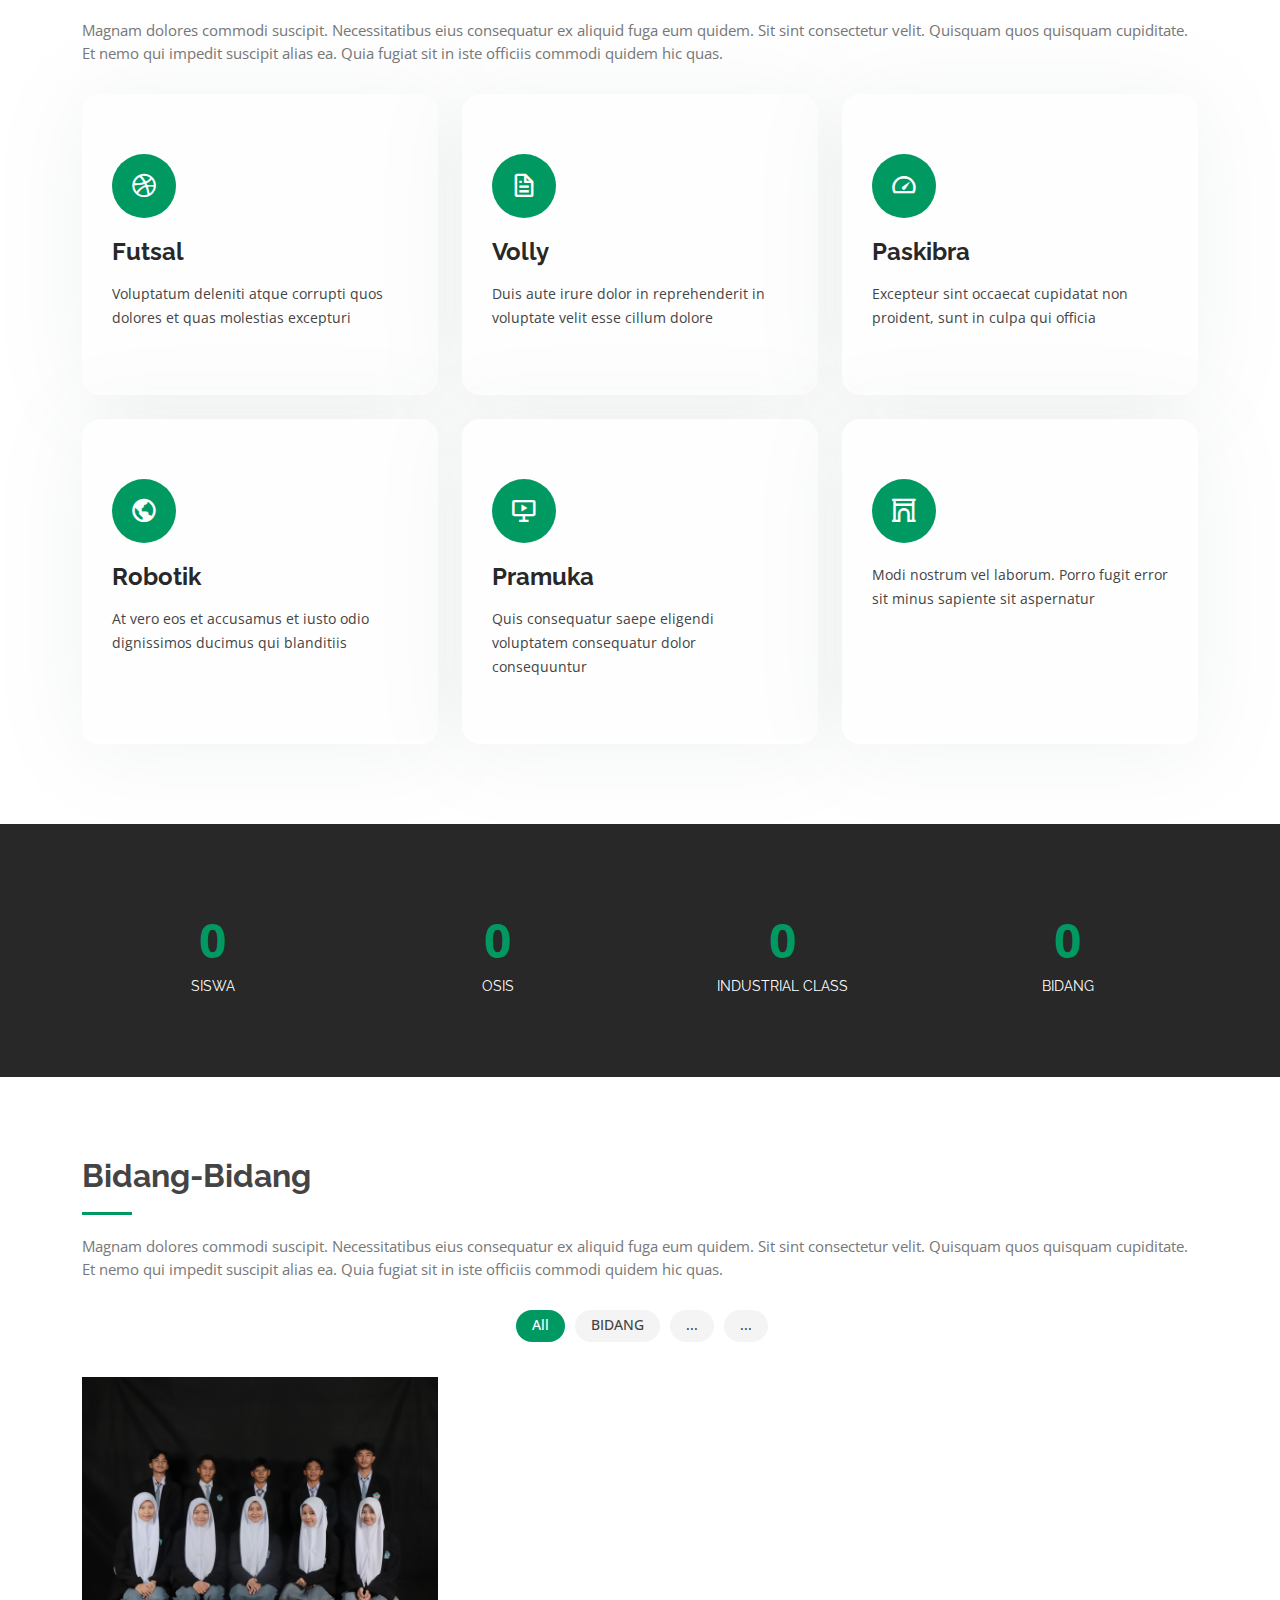
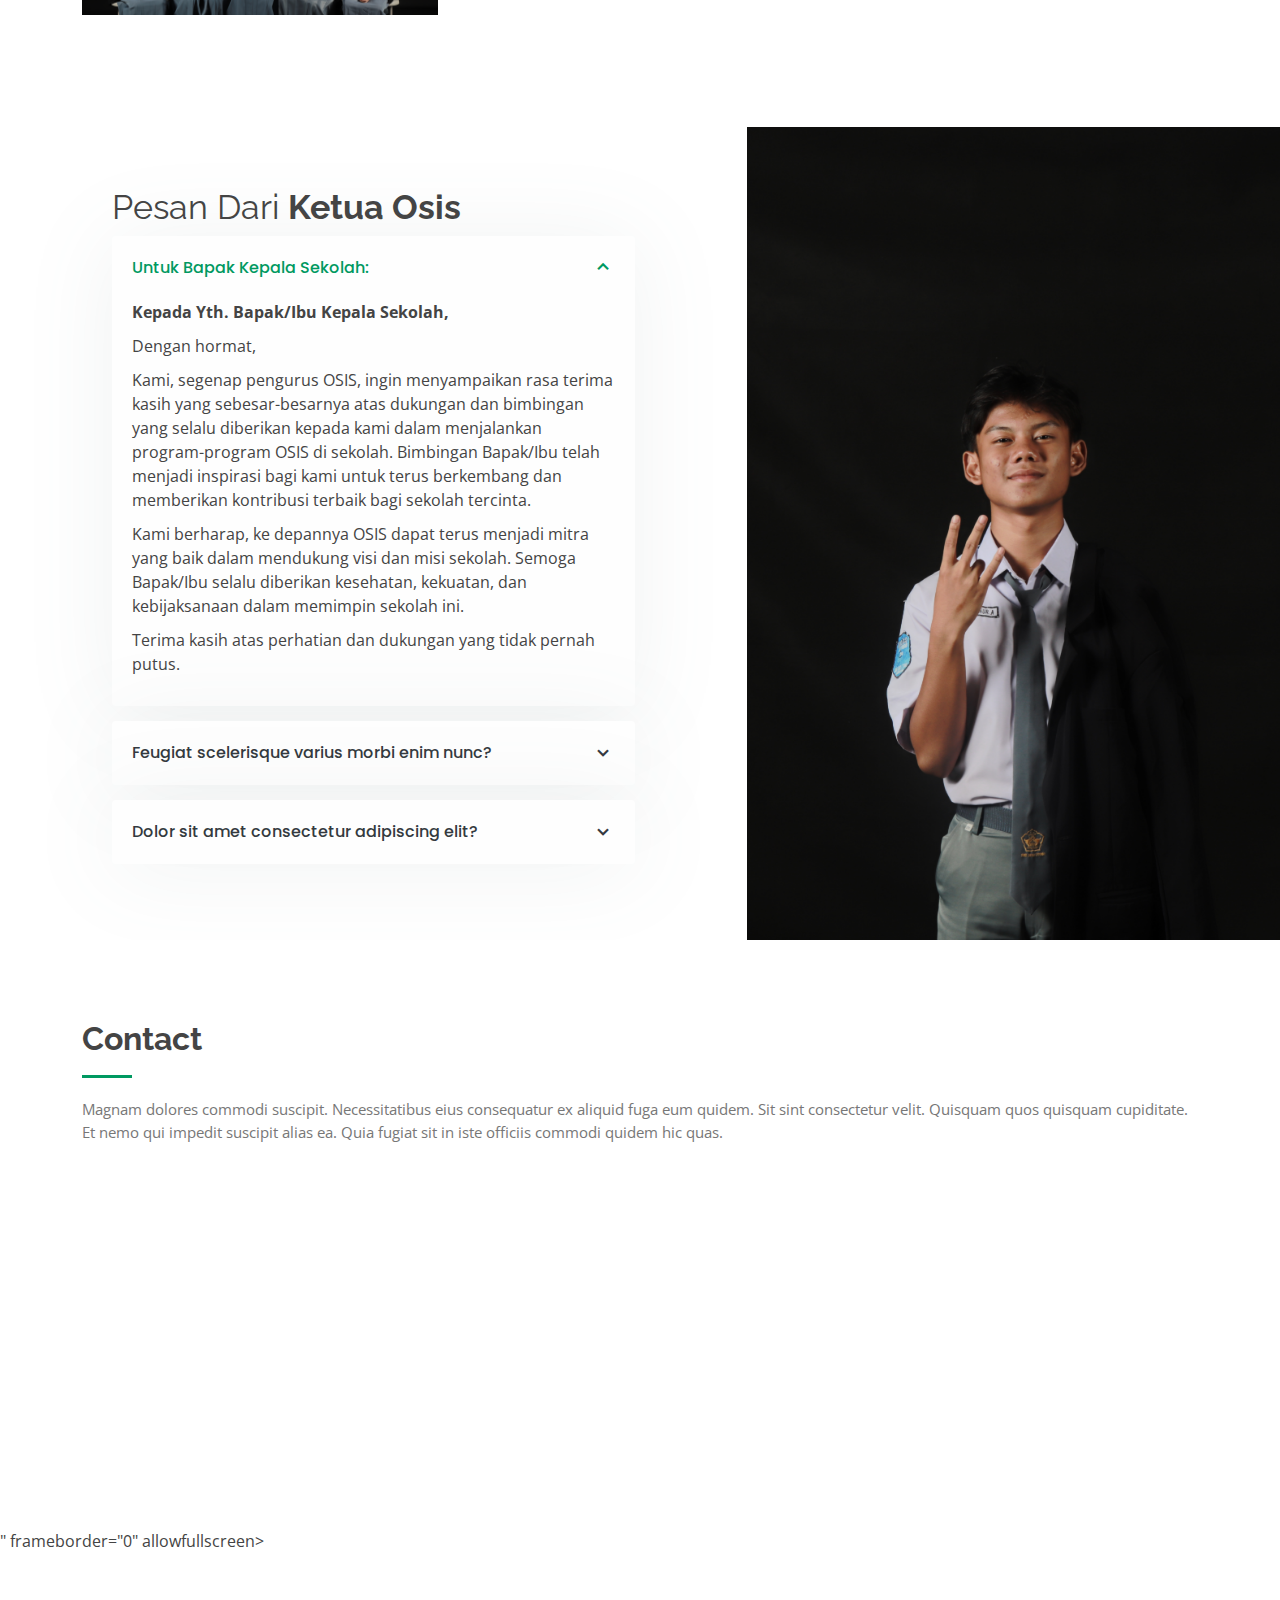
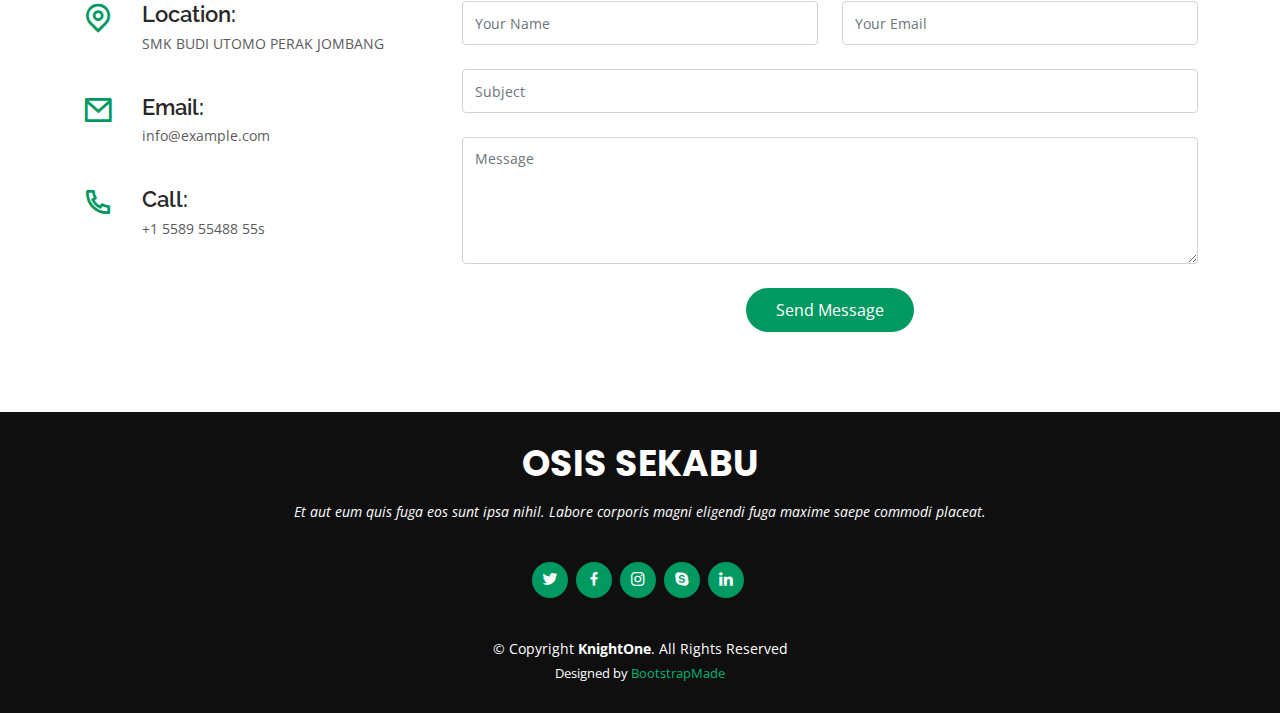
==== commit ec2cfbb0: "first commit" ====
--- a/index.html
+++ b/index.html
@@ -101,7 +101,8 @@
         </div>
       </div>
     </div>
-  </section><!-- End Hero -->
+  </section>
+  <!-- End Hero -->
 
   <main id="main">
 
@@ -733,4 +734,4 @@
 
 </body>
 
-</html>+</html>
--- a/assets/css/style.css
+++ b/assets/css/style.css
@@ -437,7 +437,7 @@
 #hero {
   width: 100%;
   height: 100vh;
-  background: url("/assets/img/101CANON/hero.JPG") top center;
+  background:url("../img/101CANON/1.JPG") top center;
   background-size: cover;
   position: relative;
 }
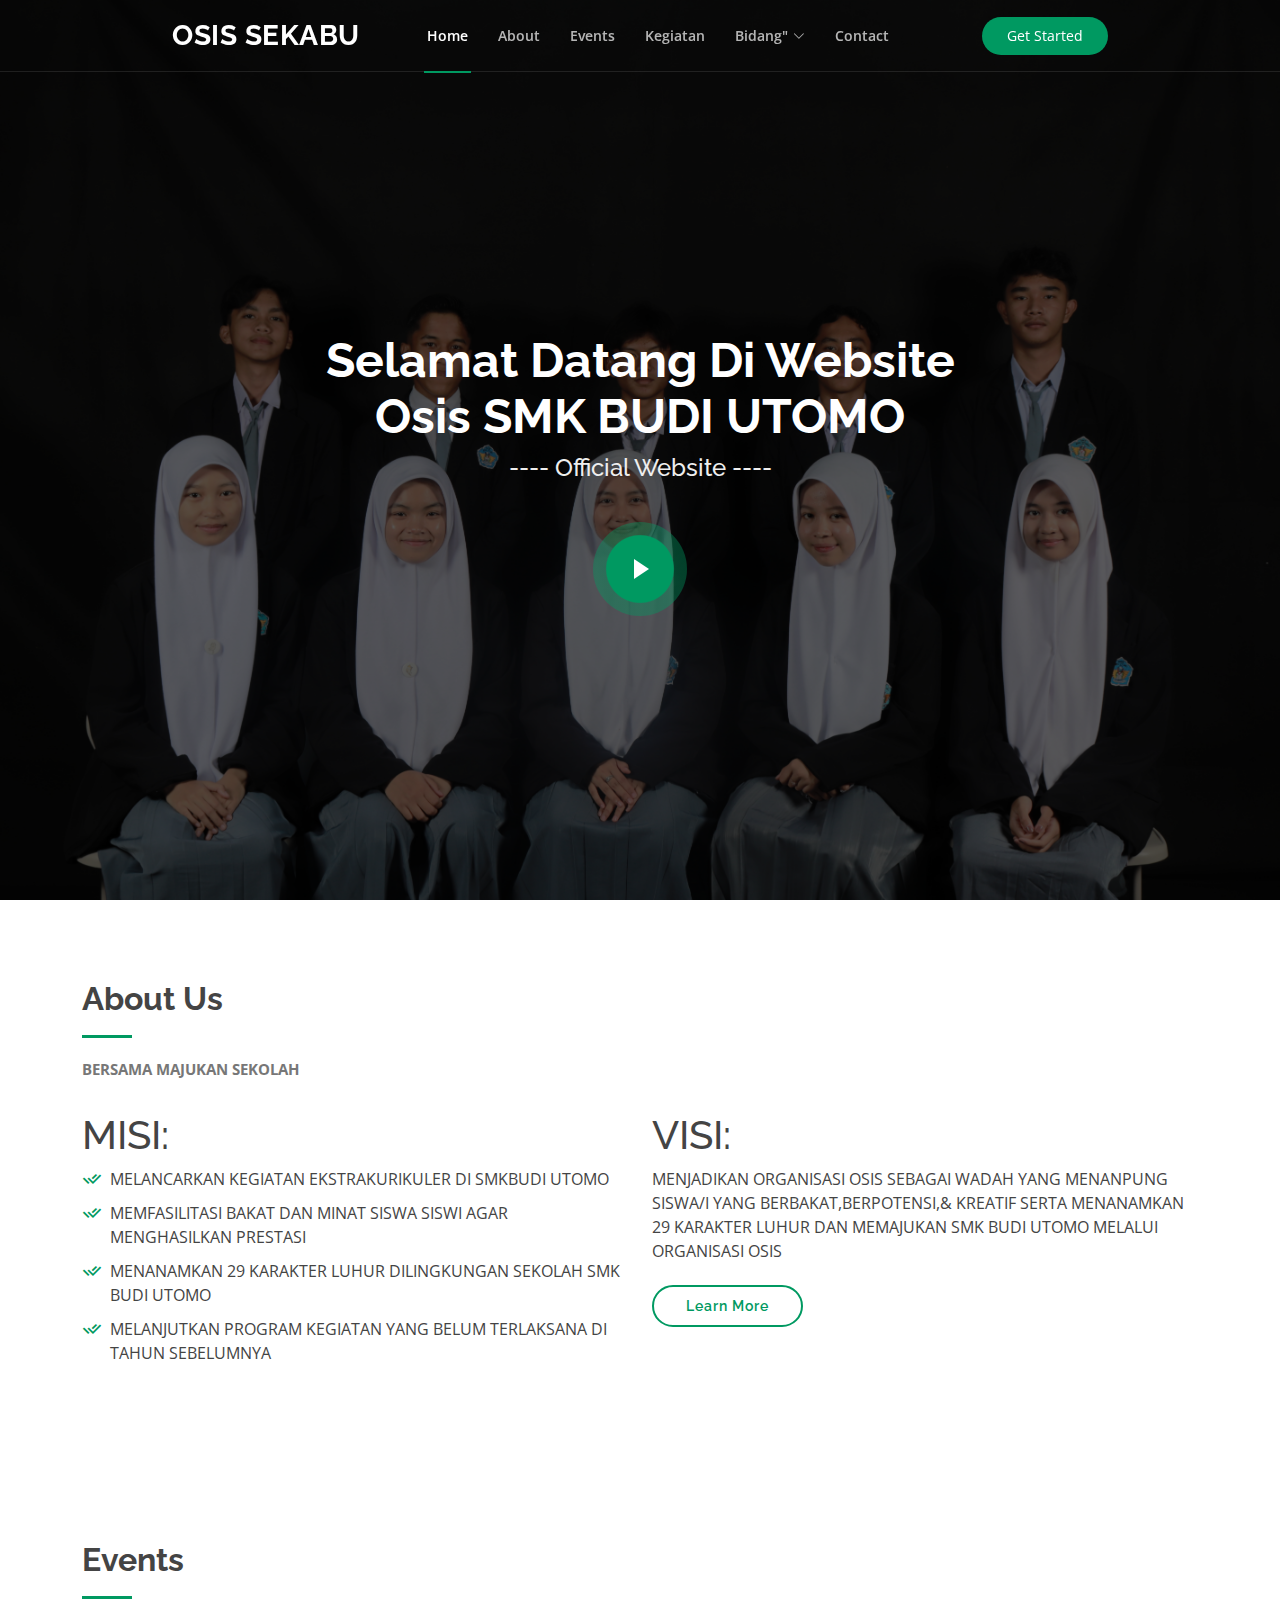
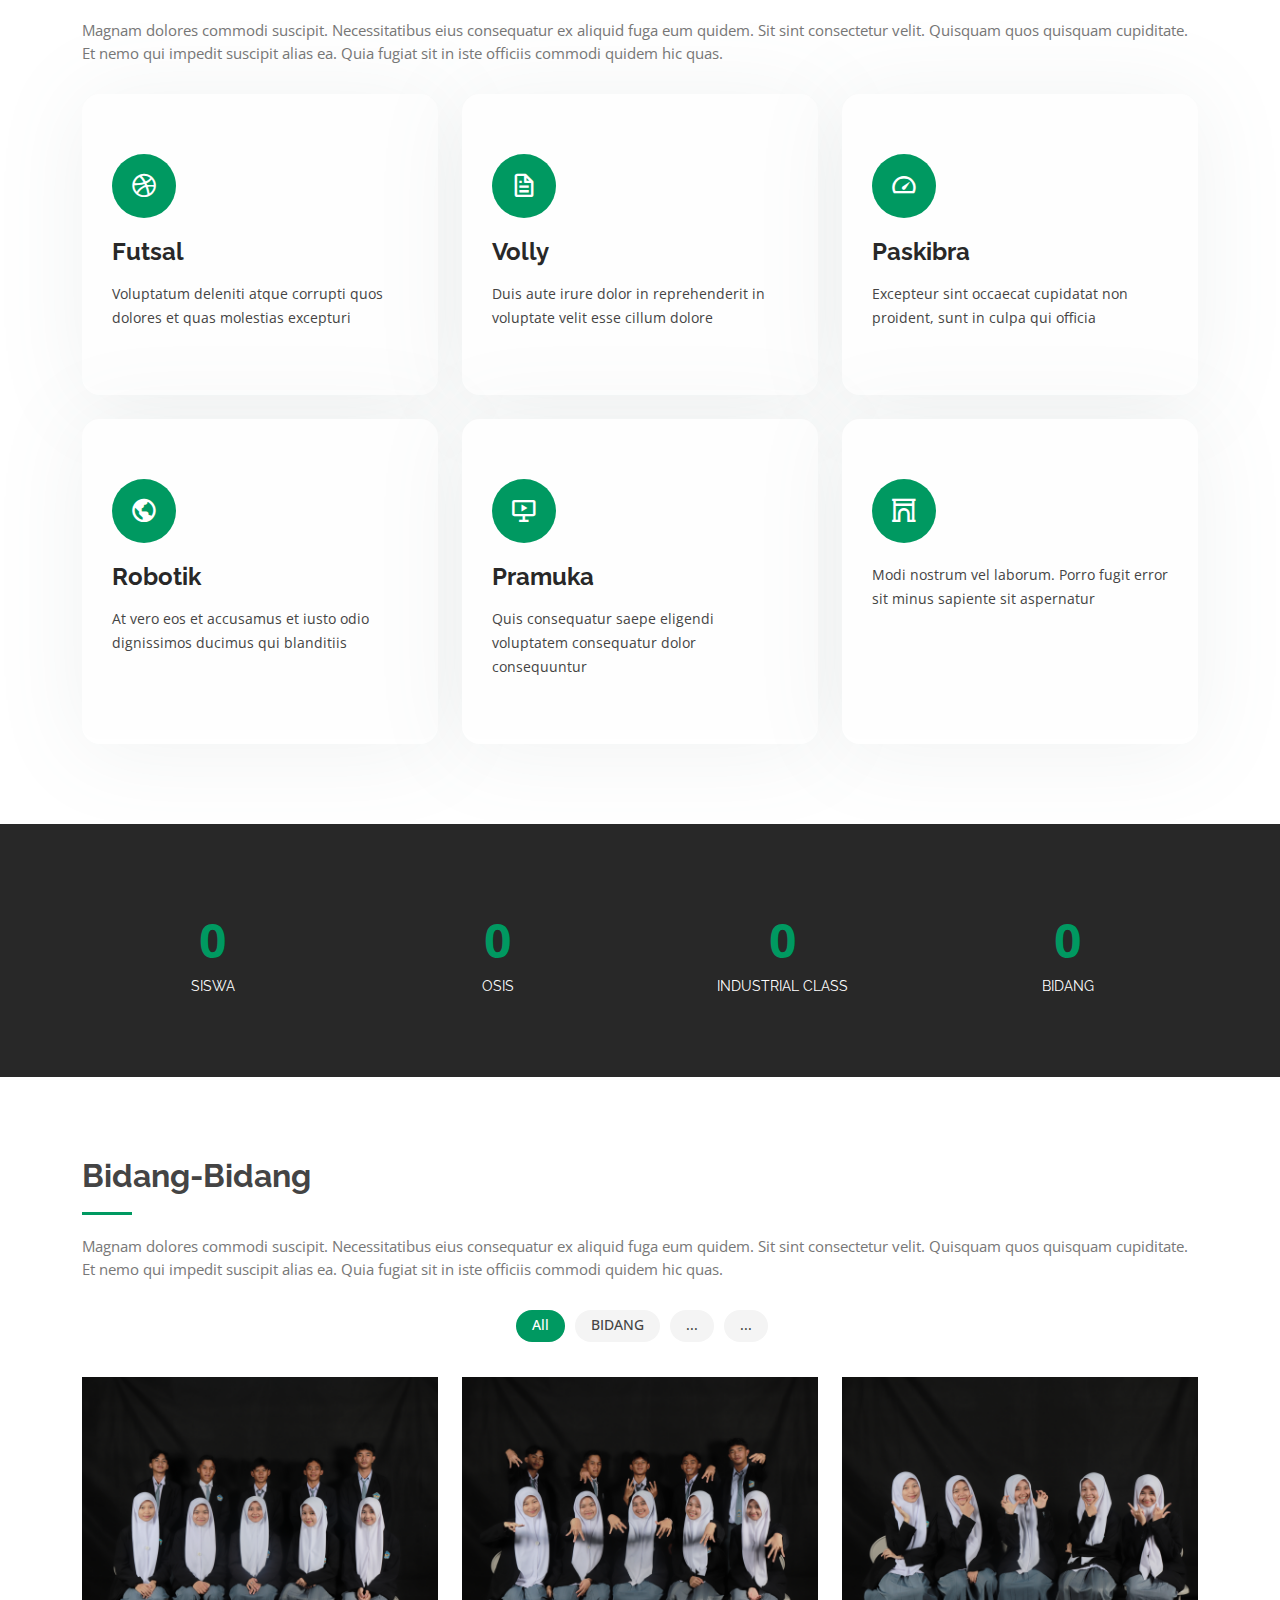
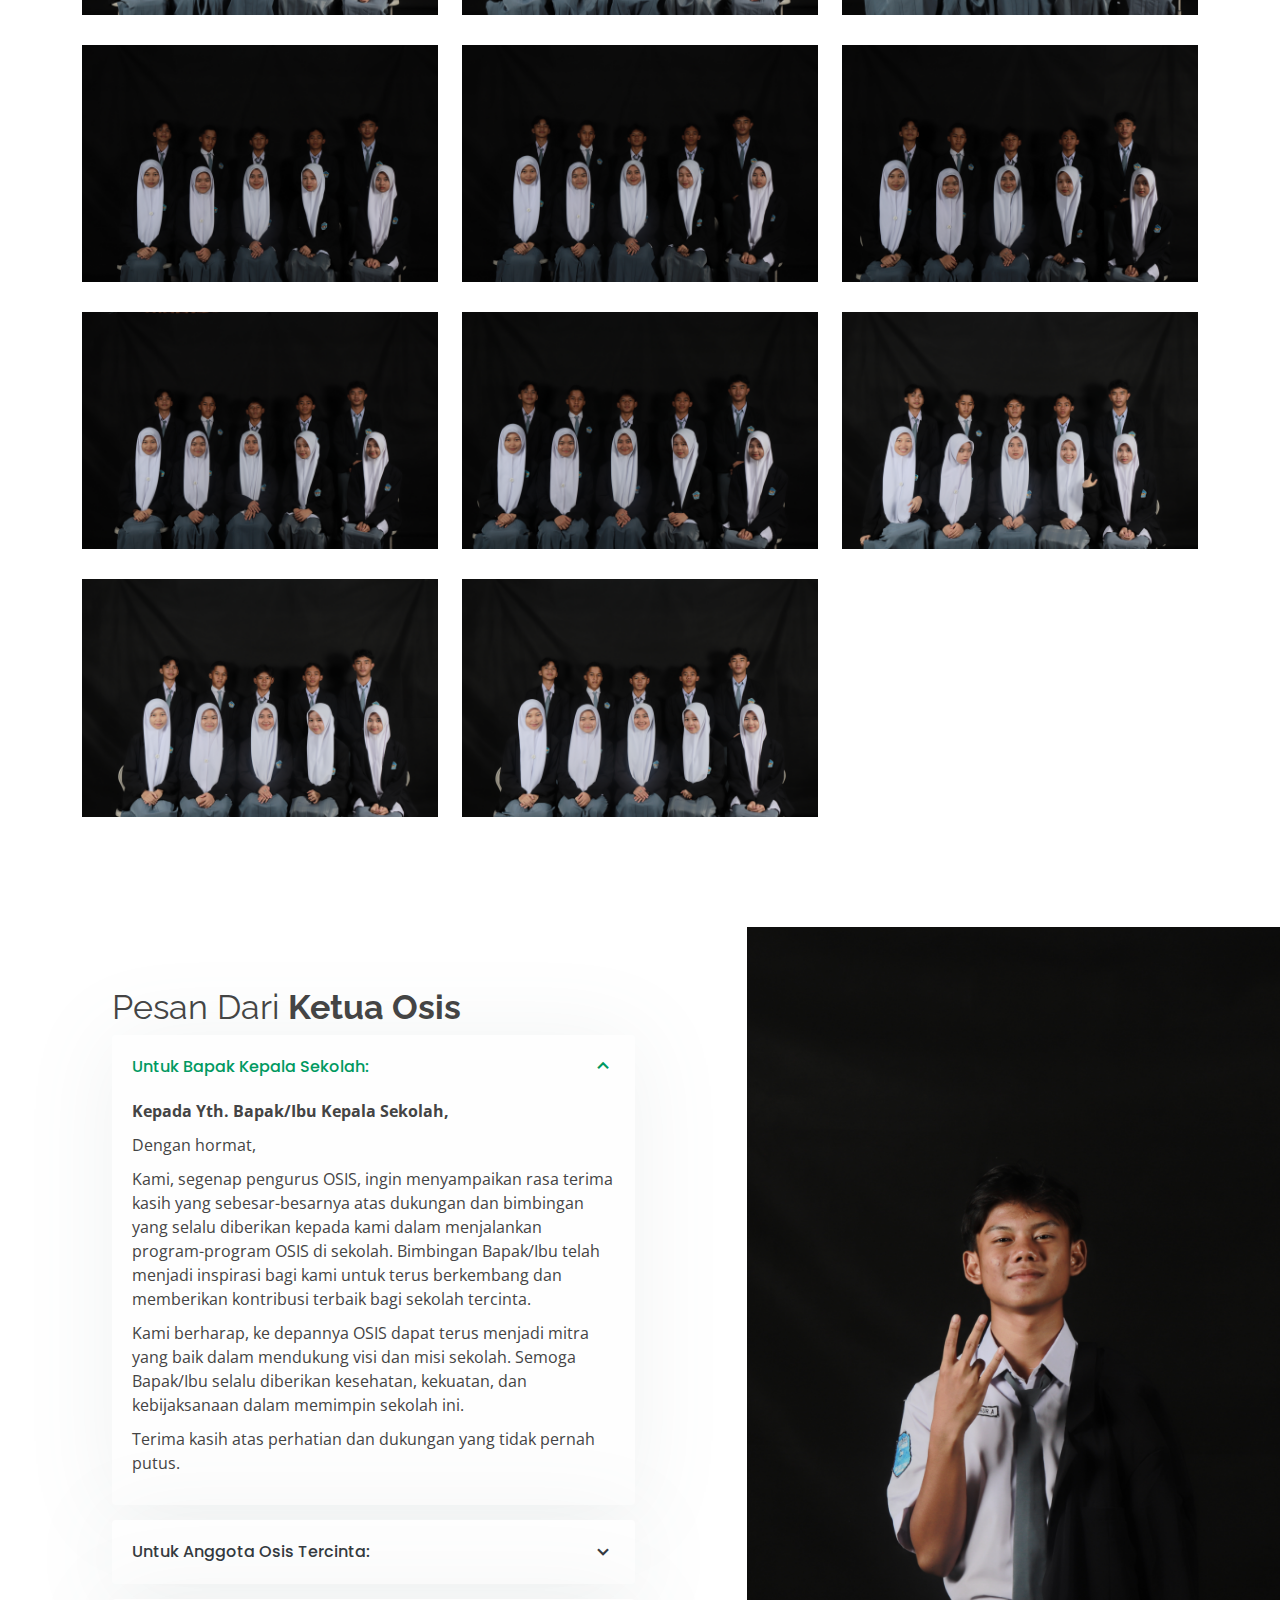
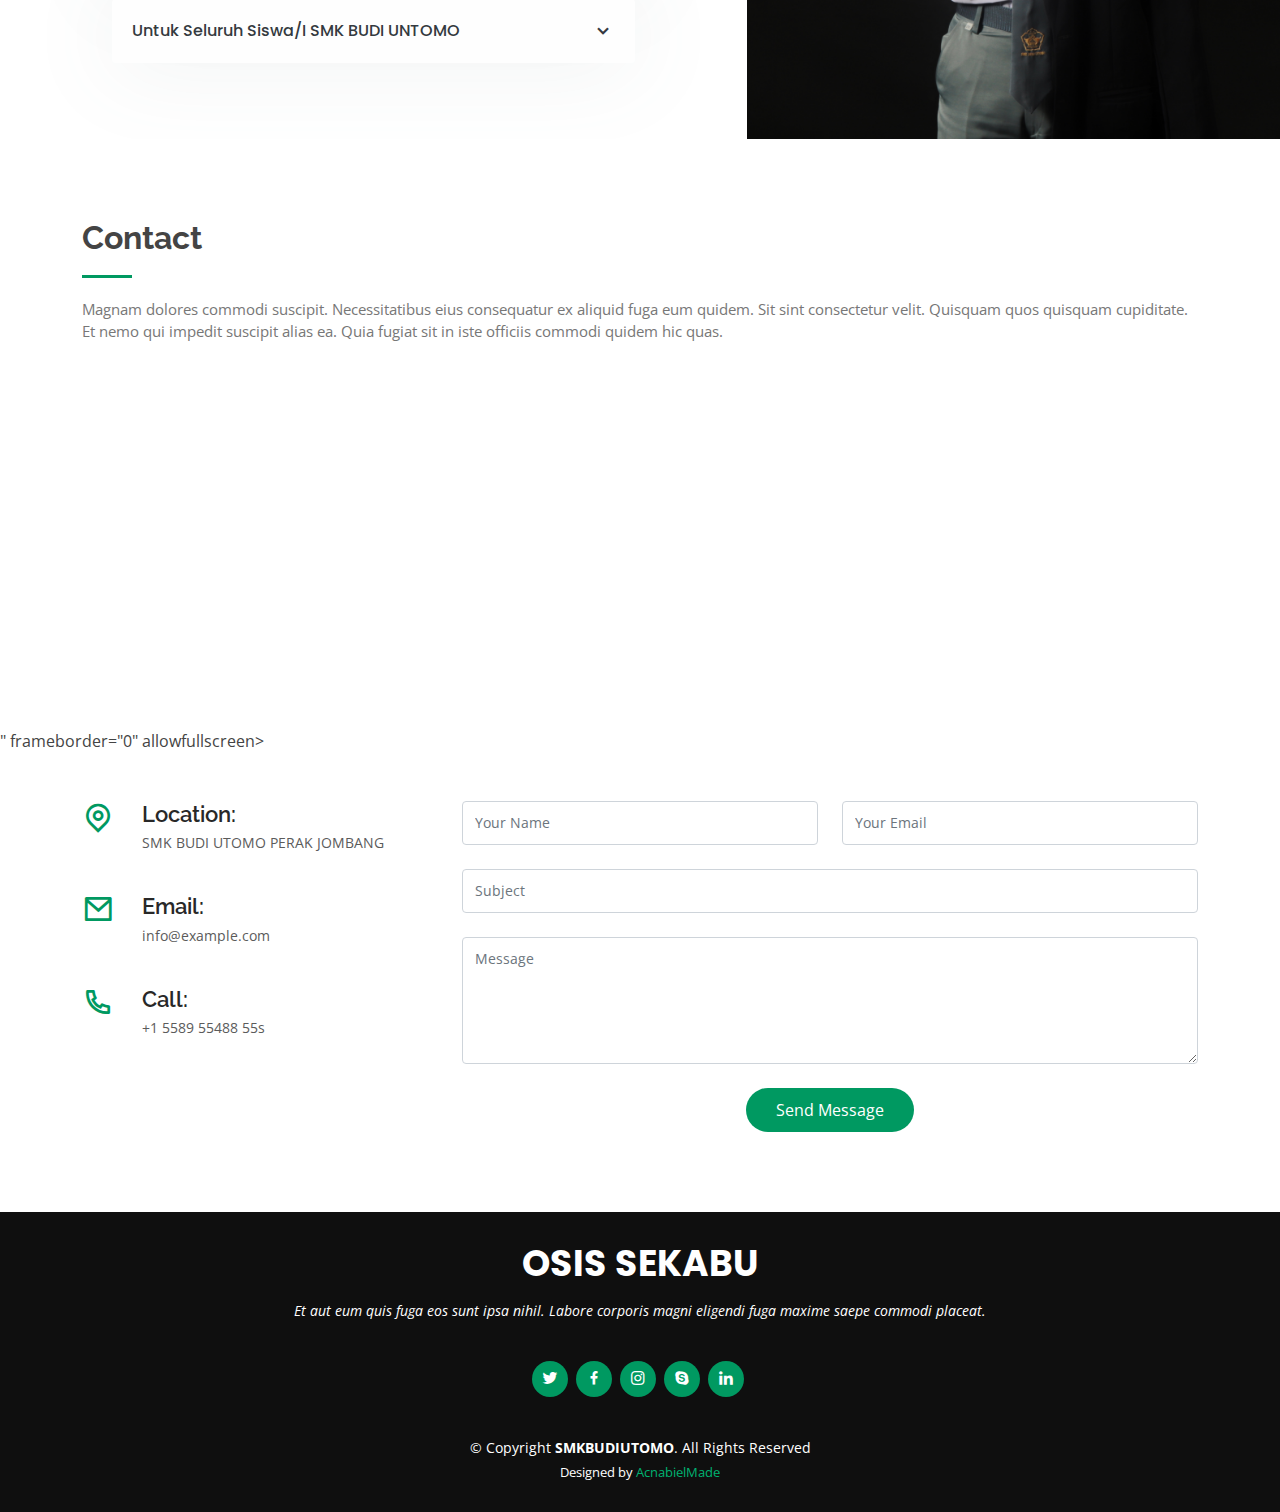
==== commit 686a0acd: "first commit" ====
--- a/index.html
+++ b/index.html
@@ -382,102 +382,102 @@
           </div>
 
           <div class="col-lg-4 col-md-6 portfolio-item filter-app">
-            <img src="assets/img/P1280204.JPG" class="img-fluid" alt="">
+            <img src="assets/img/101CANON/2.JPG" class="img-fluid" alt="">
             <div class="portfolio-info">
               <h4>BIDANG 1</h4>
               <p>BIDANG KKEIMANAN DAN KETAKWAAN <div class="swiper-slide">
-              <a href="assets/img/P1280206.JPG" data-gallery="portfolioGallery" class="portfolio-lightbox preview-link" title="Bidang 1"><i class="bx bx-plus"></i></a>
+              <a href="assets/img/101CANON/2.JPG" data-gallery="portfolioGallery" class="portfolio-lightbox preview-link" title="Bidang 1"><i class="bx bx-plus"></i></a>
               <a href="Bidang1.html" class="details-link" title="More Details"><i class="bx bx-link"></i></a>
             </div>
           </div>
           </div>
 
           <div class="col-lg-4 col-md-6 portfolio-item filter-web">
-            <img src="assets/img/P1280201.JPG" class="img-fluid" alt="">
+            <img src="assets/img/101CANON/3.JPG" class="img-fluid" alt="">
             <div class="portfolio-info">
               <h4>BIDANG 2</h4>
               <p>BIDANG BUDI PEKERTI LUHUR DAN AKHLAK MULIA</p>
-              <a href="assets/img/P1280203.JPG" data-gallery="portfolioGallery" class="portfolio-lightbox preview-link" title="Bidang 2"><i class="bx bx-plus"></i></a>
+              <a href="assets/img/101CANON/3.JPG" data-gallery="portfolioGallery" class="portfolio-lightbox preview-link" title="Bidang 2"><i class="bx bx-plus"></i></a>
               <a href="Bidang2.html" class="details-link" title="More Details"><i class="bx bx-link"></i></a>
             </div>
           </div>
 
           <div class="col-lg-4 col-md-6 portfolio-item filter-app">
-            <img src="assets/img/P1280205.JPG" class="img-fluid" alt="">
+            <img src="assets/img/101CANON/IMG_0038.JPG" class="img-fluid" alt="">
             <div class="portfolio-info">
               <h4>BIDANG 3</h4>
               <p>BIDANG KEPRIBADIAN, WAWASAN KEBANGSAAN DAN BELA NEGARA</p>
-              <a href="assets/img/P1280207.JPG" data-gallery="portfolioGallery" class="portfolio-lightbox preview-link" title="Bidang 3"><i class="bx bx-plus"></i></a>
+              <a href="assets/img/101CANON/IMG_0038.JPG" data-gallery="portfolioGallery" class="portfolio-lightbox preview-link" title="Bidang 3"><i class="bx bx-plus"></i></a>
               <a href="Bidang3.html" class="details-link" title="More Details"><i class="bx bx-link"></i></a>
             </div>
           </div>
 
           <div class="col-lg-4 col-md-6 portfolio-item filter-card">
-            <img src="assets/img/P1280207.JPG" class="img-fluid" alt="">
+            <img src="assets/img/101CANON/IMG_0039.JPG" class="img-fluid" alt="">
             <div class="portfolio-info">
               <h4>BIDANG 4</h4>
               <p>BIDANG PRESTASI AKADEMIK, SENI DAN OLAHRAGA</p>
-              <a href="assets/img/P1280202.JPG" data-gallery="portfolioGallery" class="portfolio-lightbox preview-link" title="Bidang 4"><i class="bx bx-plus"></i></a>
+              <a href="assets/img/101CANON/IMG_0039.JPG.JPG" data-gallery="portfolioGallery" class="portfolio-lightbox preview-link" title="Bidang 4"><i class="bx bx-plus"></i></a>
               <a href="Bidang4.html" class="details-link" title="More Details"><i class="bx bx-link"></i></a>
             </div>
           </div>
 
           <div class="col-lg-4 col-md-6 portfolio-item filter-web">
-            <img src="assets/img/P1280205.JPG" class="img-fluid" alt="">
+            <img src="assets/img/101CANON/IMG_0040.JPG" class="img-fluid" alt="">
             <div class="portfolio-info">
               <h4>BIDANG 5</h4>
               <p>BIDANG DEMOKRASI, PENDIDIKAN POLITIK LINGKUNGAN HIDUP DAN TOLERANSI SOSIAL</p>
-              <a href="assets/img/P1280204.JPG" data-gallery="portfolioGallery" class="portfolio-lightbox preview-link" title="Bidang 5"><i class="bx bx-plus"></i></a>
+              <a href="assets/img/101CANON/IMG_0040.JPG.JPG" data-gallery="portfolioGallery" class="portfolio-lightbox preview-link" title="Bidang 5"><i class="bx bx-plus"></i></a>
               <a href="Bidang5.html" class="details-link" title="More Details"><i class="bx bx-link"></i></a>
             </div>
           </div>
 
           <div class="col-lg-4 col-md-6 portfolio-item filter-app">
-            <img src="assets/img/P1280205.JPG" class="img-fluid" alt="">
+            <img src="assets/img/101CANON/IMG_0041.JPG" class="img-fluid" alt="">
             <div class="portfolio-info">
               <h4>BIDANG 6</h4>
               <p>BIDANG KREATIFITAS KETERAMPILAN DAN KEWIRAUSAHAAN</p>
-              <a href="assets/img/P1280206.JPG" data-gallery="portfolioGallery" class="portfolio-lightbox preview-link" title="Bidang 6"><i class="bx bx-plus"></i></a>
+              <a href="assets/img/101CANON/IMG_0041.JPG" data-gallery="portfolioGallery" class="portfolio-lightbox preview-link" title="Bidang 6"><i class="bx bx-plus"></i></a>
               <a href="portfolio-details.html" class="details-link" title="More Details"><i class="bx bx-link"></i></a>
             </div>
           </div>
 
           <div class="col-lg-4 col-md-6 portfolio-item filter-card">
-            <img src="assets/img/P1280206.JPG" class="img-fluid" alt="">
+            <img src="assets/img/101CANON/IMG_0042.JPG" class="img-fluid" alt="">
             <div class="portfolio-info">
               <h4>BIDANG 7</h4>
               <p>BIDANG KUALITAS JASMANI, KESEHATAN DAN GIZI</p>
-              <a href="assets/img/P1280204.JPG" data-gallery="portfolioGallery" class="portfolio-lightbox preview-link" title="Bidang 7"><i class="bx bx-plus"></i></a>
+              <a href="assets/img/101CANON/IMG_0042.JPG" data-gallery="portfolioGallery" class="portfolio-lightbox preview-link" title="Bidang 7"><i class="bx bx-plus"></i></a>
               <a href="portfolio-details.html" class="details-link" title="More Details"><i class="bx bx-link"></i></a>
             </div>
           </div>
 
           <div class="col-lg-4 col-md-6 portfolio-item filter-card">
-            <img src="assets/img/P1280205.JPG" class="img-fluid" alt="">
+            <img src="assets/img/101CANON/IMG_0043.JPG" class="img-fluid" alt="">
             <div class="portfolio-info">
               <h4>BIDANG 8</h4>
               <p>BIDANG SASTRA DAN BUDAYA</p>
-              <a href="assets/img/P1280204.JPG" data-gallery="portfolioGallery" class="portfolio-lightbox preview-link" title="Bidang 8"><i class="bx bx-plus"></i></a>
+              <a href="assets/img/101CANON/IMG_0043.JPG" data-gallery="portfolioGallery" class="portfolio-lightbox preview-link" title="Bidang 8"><i class="bx bx-plus"></i></a>
               <a href="portfolio-details.html" class="details-link" title="More Details"><i class="bx bx-link"></i></a>
             </div>
           </div>
 
           <div class="col-lg-4 col-md-6 portfolio-item filter-web">
-            <img src="assets/img/P1280204.JPG" class="img-fluid" alt="">
+            <img src="assets/img/101CANON/IMG_0044.JPG" class="img-fluid" alt="">
             <div class="portfolio-info">
               <h4>BIDANG 9</h4>
               <p>BIDANG TEKNOLOGI INFORMASI DAN KOMUNIKASI</p>
-              <a href="assets/img/P1280205.JPG" data-gallery="portfolioGallery" class="portfolio-lightbox preview-link" title="Bidang 9"><i class="bx bx-plus"></i></a>
+              <a href="assets/img/101CANON/IMG_0044.JPG" data-gallery="portfolioGallery" class="portfolio-lightbox preview-link" title="Bidang 9"><i class="bx bx-plus"></i></a>
               <a href="portfolio-details.html" class="details-link" title="More Details"><i class="bx bx-link"></i></a>
             </div>
           </div>
 
           <div class="col-lg-4 col-md-6 portfolio-item filter-web">
-            <img src="assets/img/P1280204.JPG" class="img-fluid" alt="">
+            <img src="assets/img/101CANON/IMG_0045.JPG" class="img-fluid" alt="">
             <div class="portfolio-info">
               <h4>BIDANG 10</h4>
               <p>BIDANG KOMUNIKASI DALAM BAHASA INGGRIS</p>
-              <a href="assets/img/P1280205.JPG" data-gallery="portfolioGallery" class="portfolio-lightbox preview-link" title="Bidang 10"><i class="bx bx-plus"></i></a>
+              <a href="assets/img/101CANON/IMG_0045.JPG" data-gallery="portfolioGallery" class="portfolio-lightbox preview-link" title="Bidang 10"><i class="bx bx-plus"></i></a>
               <a href="portfolio-details.html" class="details-link" title="More Details"><i class="bx bx-link"></i></a>
             </div>
           </div>
@@ -589,19 +589,42 @@
                 </li>
 
                 <li>
-                  <a data-bs-toggle="collapse" data-bs-target="#accordion-list-2" class="collapsed">Feugiat scelerisque varius morbi enim nunc? <i class="bx bx-chevron-down icon-show"></i><i class="bx bx-chevron-up icon-close"></i></a>
+                  <a data-bs-toggle="collapse" data-bs-target="#accordion-list-2" class="collapsed">Untuk Anggota Osis Tercinta:<i class="bx bx-chevron-down icon-show"></i><i class="bx bx-chevron-up icon-close"></i></a>
                   <div id="accordion-list-2" class="collapse" data-bs-parent=".accordion-list">
                     <p>
-                      Dolor sit amet consectetur adipiscing elit pellentesque habitant morbi. Id interdum velit laoreet id donec ultrices. Fringilla phasellus faucibus scelerisque eleifend donec pretium. Est pellentesque elit ullamcorper dignissim. Mauris ultrices eros in cursus turpis massa tincidunt dui.
+                      Kepada seluruh anggota OSIS yang saya banggakan,
+
+<p>Salam sejahtera untuk kita semua!</p>
+
+<p>Sebagai Ketua OSIS, saya ingin menyampaikan rasa terima kasih yang sebesar-besarnya kepada teman-teman semua yang telah bekerja keras, berkolaborasi, dan memberi kontribusi yang luar biasa untuk kemajuan organisasi ini. Setiap ide, tenaga, dan waktu yang kalian curahkan sangat berharga dan tidak ternilai.</p>
+
+<p>Tugas dan tanggung jawab kita sebagai anggota OSIS bukanlah hal yang mudah, namun dengan semangat kebersamaan, kita bisa mencapainya. Tidak ada tantangan yang tidak bisa kita atasi jika kita bekerja bersama-sama. Ingat, setiap langkah kecil yang kita lakukan dapat membawa perubahan besar bagi sekolah ini.</p>
+
+<p>Saya mengajak teman-teman semua untuk terus menjaga kekompakan, semangat, dan kreativitas kita. Mari kita terus berinovasi, memberikan yang terbaik untuk sekolah tercinta, dan menjadi contoh yang baik bagi seluruh siswa.</p>
+
+<p>Jangan lupa, komunikasi dan kerja sama yang baik akan membawa kita pada keberhasilan. Mari kita tetap saling mendukung dan membantu satu sama lain agar setiap program kerja yang kita rencanakan dapat berjalan dengan lancar.</p>
+
+<p>Saya yakin, dengan kerja keras dan dedikasi kita, OSIS ini akan semakin maju dan memberikan dampak positif yang besar. Terus semangat, teman-teman!</p>
+
+<p>Terima kasih atas segala usaha dan komitmen yang telah diberikan. Bersama kita bisa!</p>
+
+<p>Salam OSIS!</p>
                     </p>
                   </div>
                 </li>
 
                 <li>
-                  <a data-bs-toggle="collapse" data-bs-target="#accordion-list-3" class="collapsed">Dolor sit amet consectetur adipiscing elit? <i class="bx bx-chevron-down icon-show"></i><i class="bx bx-chevron-up icon-close"></i></a>
+                  <a data-bs-toggle="collapse" data-bs-target="#accordion-list-3" class="collapsed">Untuk Seluruh Siswa/I SMK BUDI UNTOMO <i class="bx bx-chevron-down icon-show"></i><i class="bx bx-chevron-up icon-close"></i></a>
                   <div id="accordion-list-3" class="collapse" data-bs-parent=".accordion-list">
                     <p>
-                      Eleifend mi in nulla posuere sollicitudin aliquam ultrices sagittis orci. Faucibus pulvinar elementum integer enim. Sem nulla pharetra diam sit amet nisl suscipit. Rutrum tellus pellentesque eu tincidunt. Lectus urna duis convallis convallis tellus. Urna molestie at elementum eu facilisis sed odio morbi quis
+                     <p> Halo teman-teman,</p>
+
+<p>Saya ingin mengucapkan terima kasih kepada kalian semua atas semangat dan kerja keras yang selalu kalian tunjukkan. Kita semua adalah bagian dari keluarga besar [Nama Sekolah], dan bersama-sama kita bisa menciptakan lingkungan yang lebih baik, penuh kebersamaan dan prestasi.</p>
+
+<p>Mari terus jaga semangat, disiplin, dan rasa tanggung jawab, baik di dalam kelas maupun di luar kelas. Setiap kontribusi kecil dari kalian sangat berarti untuk kesuksesan kita semua. Jangan ragu untuk ikut berpartisipasi dalam berbagai kegiatan yang ada, karena bersama-sama kita bisa mewujudkan banyak hal besar.</p>
+
+<p>Terus berusaha, terus bersemangat, dan raih impian kalian!</p>
+<p>Terima kasih dan salam sukses!</p>
                     </p>
                   </div>
                 </li>
@@ -706,14 +729,14 @@
         <a href="#" class="linkedin"><i class="bx bxl-linkedin"></i></a>
       </div>
       <div class="copyright">
-        &copy; Copyright <strong><span>KnightOne</span></strong>. All Rights Reserved
+        &copy; Copyright <strong><span>SMKBUDIUTOMO</span></strong>. All Rights Reserved
       </div>
       <div class="credits">
         <!-- All the links in the footer should remain intact. -->
         <!-- You can delete the links only if you purchased the pro version. -->
         <!-- Licensing information: https://bootstrapmade.com/license/ -->
         <!-- Purchase the pro version with working PHP/AJAX contact form: https://bootstrapmade.com/knight-simple-one-page-bootstrap-template/ -->
-        Designed by <a href="https://bootstrapmade.com/">BootstrapMade</a>
+        Designed by <a href="https://bootstrapmade.com/">AcnabielMade</a>
       </div>
     </div>
   </footer><!-- End Footer -->
